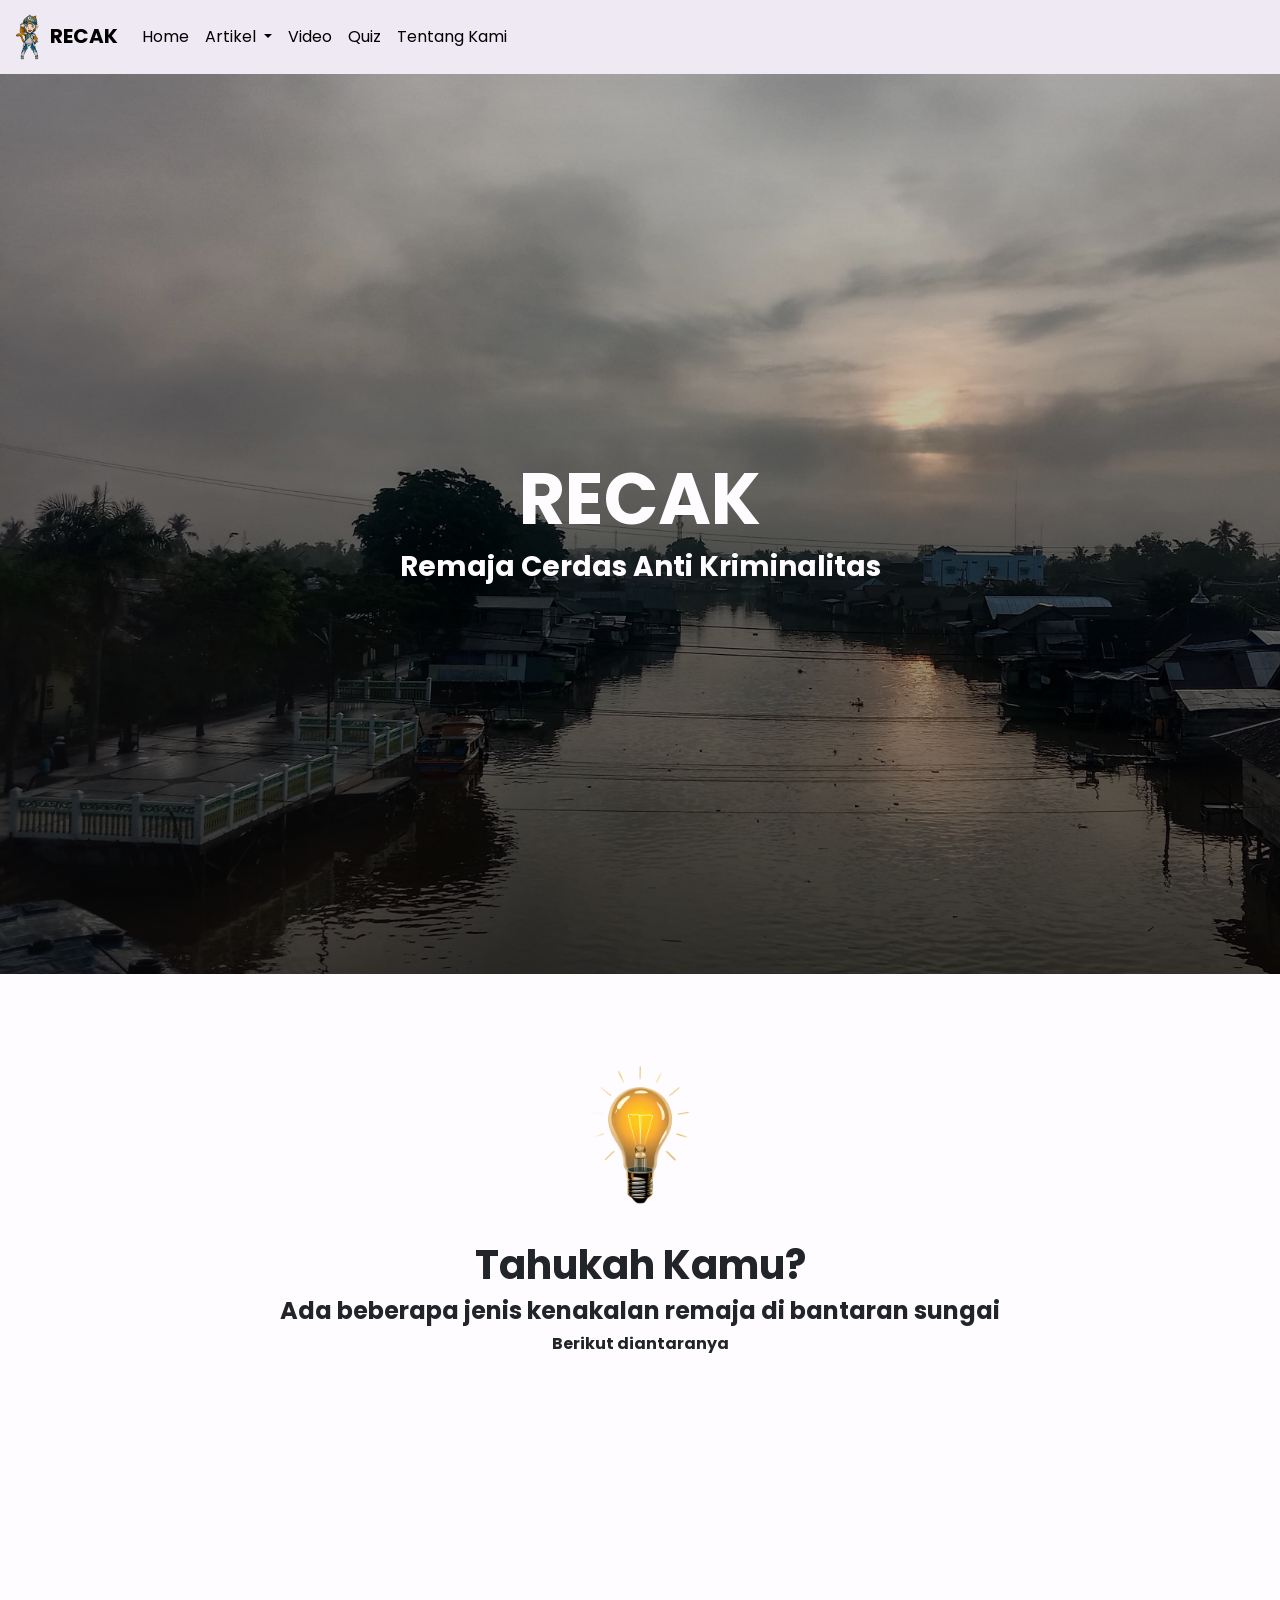
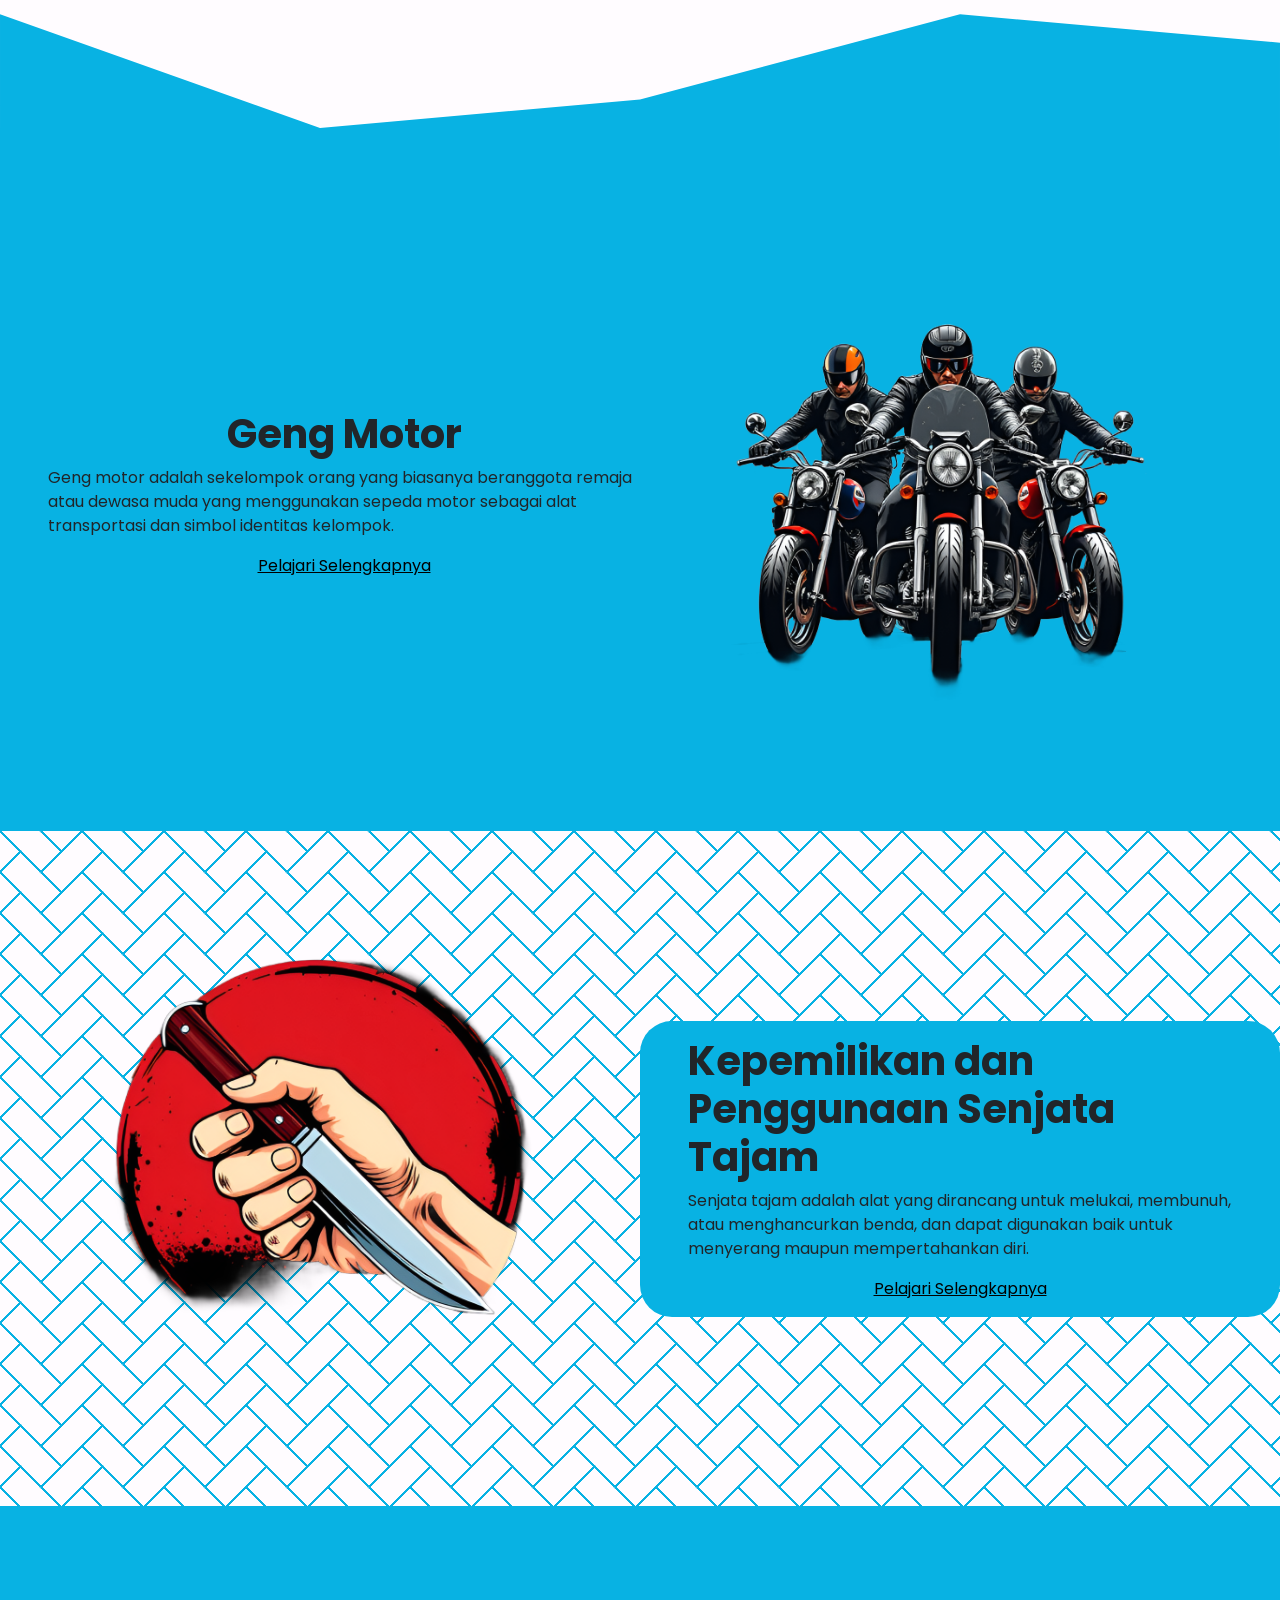
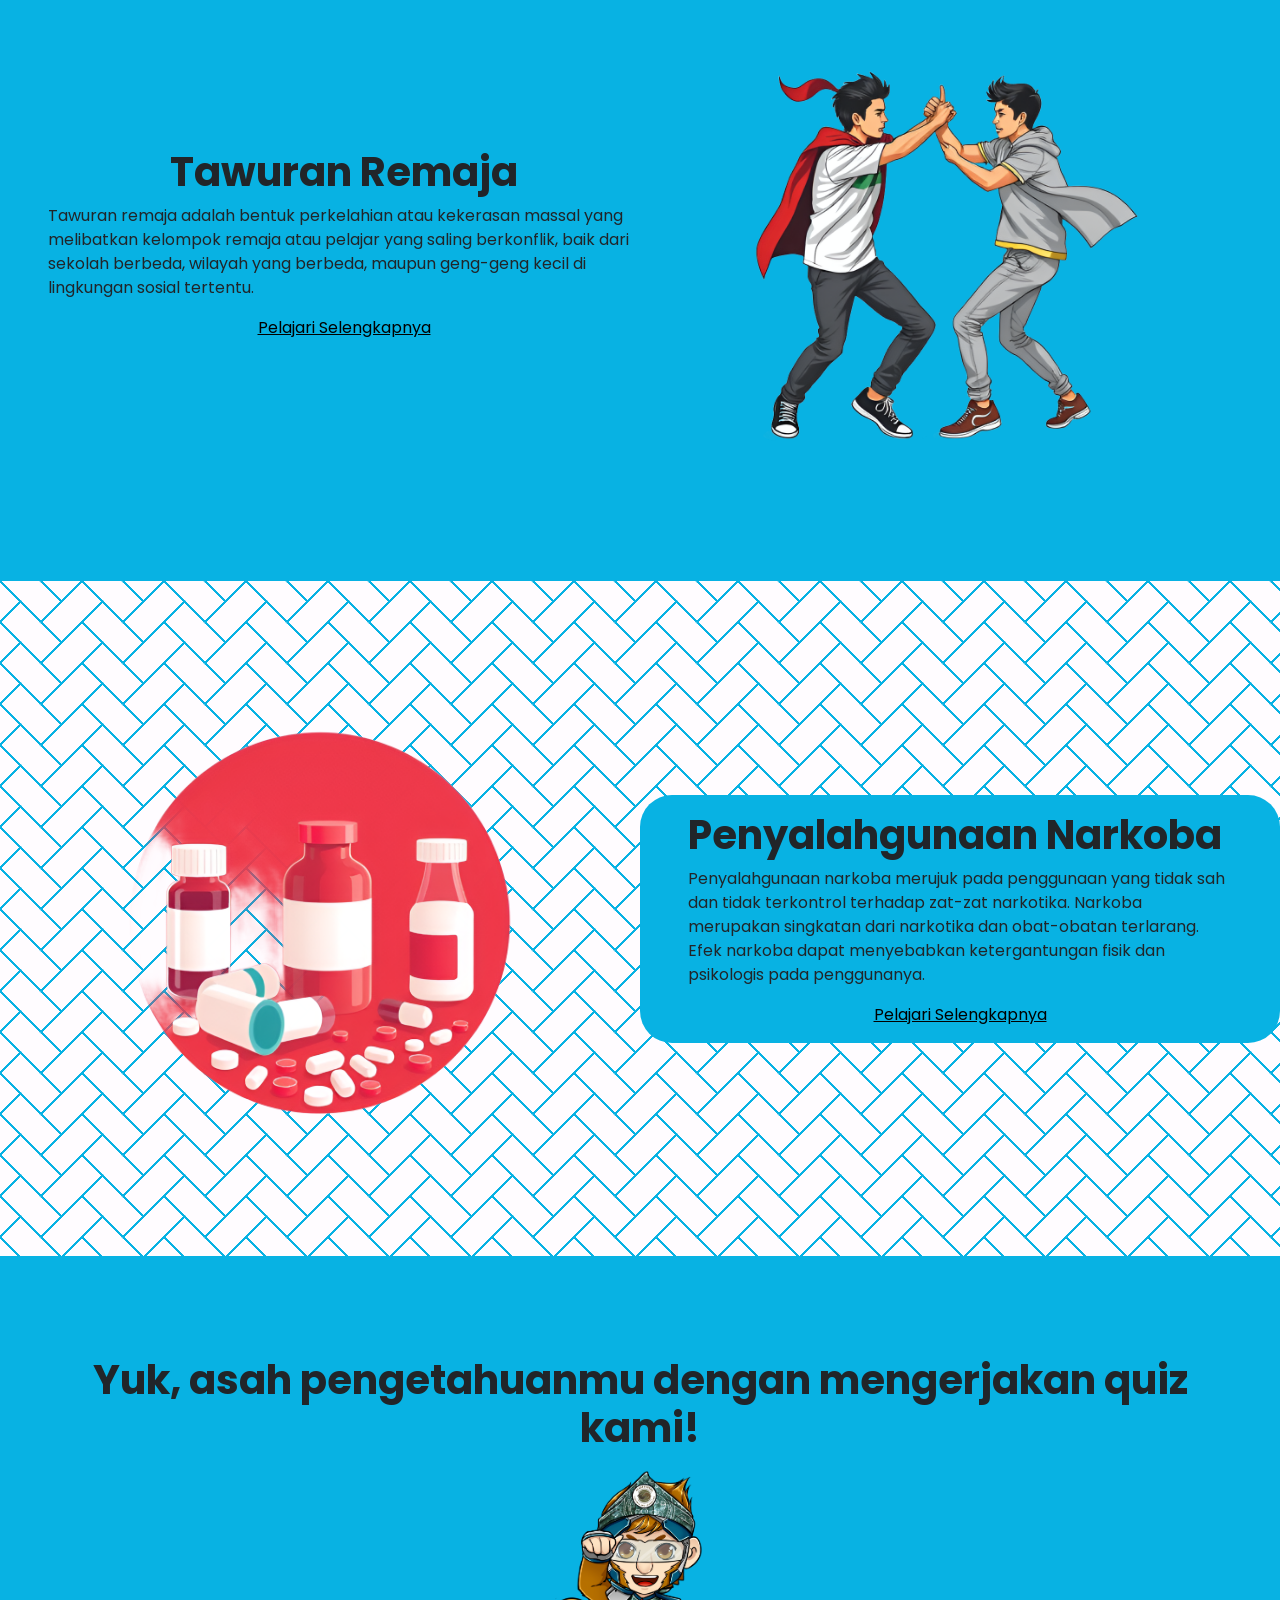
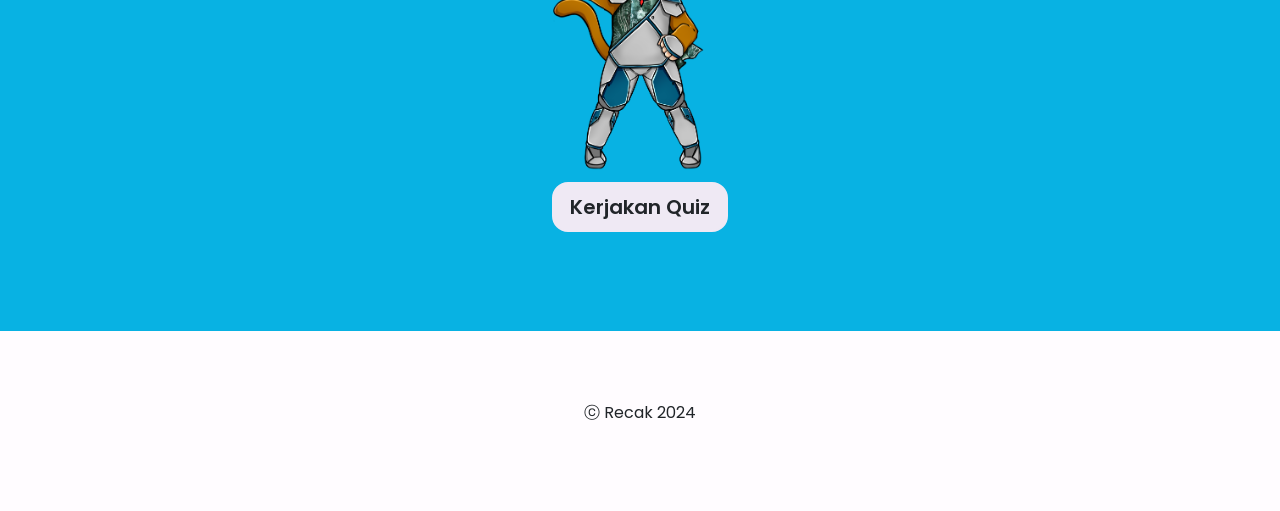
==== index.html @ 8708161e "Add files via upload" ====
<!DOCTYPE html>
<html lang="en">
  <head>
    <meta charset="UTF-8" />
    <meta name="viewport" content="width=device-width, initial-scale=1.0" />
    <title>Recak: Remaja Cerdas Anti-Kriminalitas</title>
    <link
      href="https://cdn.jsdelivr.net/npm/bootstrap@5.3.3/dist/css/bootstrap.min.css"
      rel="stylesheet"
      integrity="sha384-QWTKZyjpPEjISv5WaRU9OFeRpok6YctnYmDr5pNlyT2bRjXh0JMhjY6hW+ALEwIH"
      crossorigin="anonymous"
    />
    <link rel="stylesheet" href="styles.css" />
  </head>
  <body>
    <nav class="navbar sticky-top navbar-expand-lg">
      <div class="container-fluid">
        <a class="navbar-brand" href="index.html">
          <img src="images/warik.png" id="logo-bk" alt="">
          RECAK
        </a>
        <button
          class="navbar-toggler"
          type="button"
          data-bs-toggle="collapse"
          data-bs-target="#navbarNavDropdown"
          aria-controls="navbarNavDropdown"
          aria-expanded="false"
          aria-label="Toggle navigation"
        >
          <span class="navbar-toggler-icon"></span>
        </button>
        <div class="collapse navbar-collapse" id="navbarNavDropdown">
          <ul class="navbar-nav">
            <li class="nav-item">
              <a class="nav-link" aria-current="page" href="index.html">Home</a>
            </li>
            <li class="nav-item dropdown">
              <a
                class="nav-link dropdown-toggle"
                href="#"
                role="button"
                data-bs-toggle="dropdown"
                aria-expanded="false"
              >
                Artikel
              </a>
              <ul class="dropdown-menu">
                <li>
                  <a class="dropdown-item" href="artikel1.html">Tawuran</a>
                </li>
                <li>
                  <a class="dropdown-item" href="artikel2.html">Geng Motor</a>
                </li>
                <li>
                  <a class="dropdown-item" href="artikel3.html">Senjata Tajam</a>
                </li>
                <li>
                  <a class="dropdown-item" href="artikel4.html">Narkoba</a>
                </li>
              </ul>
            </li>
            <li class="nav-item">
              <a class="nav-link" href="video.html">Video</a>
            </li>
            <li class="nav-item">
              <a class="nav-link" href="start-quiz.html">Quiz</a>
            </li>
            <li class="nav-item">
              <a class="nav-link" href="about.html">Tentang Kami</a>
            </li>
          </ul>
        </div>
      </div>
    </nav>
    <header class="d-flex align-items-center justify-content-center px-5">
      <div class="d-flex flex-column align-items-center justify-content-center">
        <h1 id="judul">RECAK</h1>
        <h3 class="text-center">Remaja Cerdas Anti Kriminalitas</h3>
      </div>
    </header>
    <div
      id="tahukah"
      class="d-flex align-items-center justify-content-center mb-5"
    >
      <div
        class="d-flex flex-column justify-content-start align-items-center mx-5"
      >
        <img
          src="images/light_bulb_vector_graphics_2864921810.png"
          id="lampu"
        />
        <h1>Tahukah Kamu?</h1>
        <h4 class="text-center">
          Ada beberapa jenis kenakalan remaja di bantaran sungai
        </h4>
        <h6>Berikut diantaranya</h6>
      </div>
    </div>
    <svg xmlns="http://www.w3.org/2000/svg" viewBox="0 0 1440 320">
      <path
        fill="#08B2E3"
        fill-opacity="1"
        d="M0,160L360,288L720,256L1080,160L1440,192L1440,320L1080,320L720,320L360,320L0,320Z"
      ></path>
    </svg>
    <div id="biru" class="d-flex align-items-center px-5">
      <div class="d-flex flex-column-reverse flex-sm-row align-items-center">
        <div
          id="isi"
          class="d-flex flex-column justify-content-center align-items-center col-md-6"
        >
          <h1>Geng Motor</h1>
          <p>
            Geng motor adalah sekelompok orang yang biasanya beranggota remaja
            atau dewasa muda yang menggunakan sepeda motor sebagai alat
            transportasi dan simbol identitas kelompok.
          </p>
          <a href="artikel2.html">Pelajari Selengkapnya</a>
        </div>
        <div class="d-flex col-md-6 justify-content-center">
          <img
            src="images/biker_gang_with_sharp_weapon_vector_graphics_1115280337.png"
            id="gambar-contoh" class="d-none d-md-block"
          />
        </div>
      </div>
    </div>
    <div id="putih" class="custom-pattern d-flex align-items-center py-5">
      <div
        class="d-flex flex-column flex-sm-row align-items-center justify-content-center"
      >
        <div class="d-flex justify-content-center col-md-6">
          <img
            src="images/hand_holding_a_knife_colored_vector_graphics_with_round_border_2705512975.png"
            id="gambar-contoh" class="d-none d-md-block"
          />
        </div>
        <div class="d-flex align-items-center col-md-6">
          <div class="box py-3 px-5">
            <h1>Kepemilikan dan Penggunaan Senjata Tajam</h1>
            <p>
              Senjata tajam adalah alat yang dirancang untuk melukai, membunuh,
              atau menghancurkan benda, dan dapat digunakan baik untuk menyerang
              maupun mempertahankan diri.
            </p>
            <a href="artikel3.html" class="d-flex justify-content-center"
              >Pelajari Selengkapnya</a
            >
          </div>
        </div>
      </div>
    </div>
    <div id="biru" class="d-flex align-items-center px-5">
      <div class="d-flex flex-column-reverse flex-sm-row align-items-center">
        <div
          id="isi"
          class="d-flex flex-column justify-content-center align-items-center col-md-6"
        >
          <h1>Tawuran Remaja</h1>
          <p>
            Tawuran remaja adalah bentuk perkelahian atau kekerasan massal yang
            melibatkan kelompok remaja atau pelajar yang saling berkonflik, baik
            dari sekolah berbeda, wilayah yang berbeda, maupun geng-geng kecil
            di lingkungan sosial tertentu.
          </p>
          <a href="artikel1.html">Pelajari Selengkapnya</a>
        </div>
        <div class="d-flex col-md-6 justify-content-center">
          <img
            src="images/two_factions_of_young_modern_Indonesian_students_fighting_vector_graphic_with_white_background_and_r_3599277444.png"
            id="gambar-contoh" class="d-none d-md-block"
          />
        </div>
      </div>
    </div>
    <div id="putih" class="custom-pattern d-flex align-items-center py-5">
      <div
        class="d-flex flex-column flex-sm-row align-items-center justify-content-center"
      >
        <div class="d-flex justify-content-center col-md-6">
          <img
            src="images/drugs_vector_graphics_with_round_border_939115019.png"
            id="gambar-contoh" class="d-none d-md-block"
          />
        </div>
        <div class="d-flex align-items-center col-md-6">
          <div class="box py-3 px-5">
            <h1>Penyalahgunaan Narkoba</h1>
            <p>
              Penyalahgunaan narkoba merujuk pada penggunaan yang tidak sah dan
              tidak terkontrol terhadap zat-zat narkotika. Narkoba merupakan
              singkatan dari narkotika dan obat-obatan terlarang. Efek narkoba
              dapat menyebabkan ketergantungan fisik dan psikologis pada
              penggunanya.
            </p>
            <a href="artikel4.html" class="d-flex justify-content-center"
              >Pelajari Selengkapnya</a
            >
          </div>
        </div>
      </div>
    </div>
    <div
      id="biru"
      class="d-flex align-items-center justify-content-center px-5 py-3 flex-column"
    >
      <h1 class="text-center">
        Yuk, asah pengetahuanmu dengan mengerjakan quiz kami!
      </h1>
      <img src="images/warik.png" alt="" style="height: 50%;">
      <a href="start-quiz.html">
        <button id="kerjakan" class="btn btn-lg">Kerjakan Quiz</button>
      </a>
    </div>
    <footer class="d-flex justify-content-center">
      <div class="d-flex justify-content-center align-items-center">
        <p>ⓒ Recak 2024</p>
      </div>
    </footer>
    <script
      src="https://cdn.jsdelivr.net/npm/bootstrap@5.3.3/dist/js/bootstrap.bundle.min.js"
      integrity="sha384-YvpcrYf0tY3lHB60NNkmXc5s9fDVZLESaAA55NDzOxhy9GkcIdslK1eN7N6jIeHz"
      crossorigin="anonymous"
    ></script>
    <script src="script.js"></script>
  </body>
</html>
---- styles.css ----
@import url("https://fonts.googleapis.com/css2?family=Carter+One&family=Poppins:ital,wght@0,100;0,200;0,300;0,400;0,500;0,600;0,700;0,800;0,900;1,100;1,200;1,300;1,400;1,500;1,600;1,700;1,800;1,900&display=swap");

* {
  box-sizing: border-box;
  margin: 0;
  padding: 0;
}
body {
  background-color: #fffcff;
  font-family: "Poppins", sans-serif;
}

.navbar {
  background-color: #efe9f4;
  color: #000000;
}

.navbar a {
  color: #000000;
}

.navbar-brand {
    font-weight: bold;
}
.dropdown-menu {
  background-color: #ffffff;
}
header {
  height: 100vh;
  background-color: #57a773;
  background-image: linear-gradient(rgba(0, 0, 0, 0), rgba(0, 0, 0, 0.6)),
    url(images/background.jpeg);
  background-repeat: no-repeat;
  background-size: cover;
  color: #fffcff;
}

#tahukah {
  height: 50vh;
}

#putih {
  height: 75vh;
}

#biru {
  background-color: #08b2e3;
  height: 75vh;
}
footer {
  /* background-color: #babde2; */
  height: 20vh;
}

#gambar {
  width: 100%;
  height: auto;
}
#judul {
  font-family: "Poppins", sans-serif;
  font-size: 72px;
}
h1, h2, h3, h4, h5, h6 {
  font-weight: bold;
}
.custom-pattern {
  background: linear-gradient(-45deg, #0000 1.3%, #fffcff 0 32%, #0000 0),
    linear-gradient(45deg, #0000 48%, #08b2e3 0 52%, #0000 0),
    linear-gradient(45deg, #0000 1.3%, #fffcff 0 32%, #0000 0) calc(41px / 2)
      calc(41px / 2),
    linear-gradient(-45deg, #0000 48%, #08b2e3 0 52%, #0000 0) #fffcff;
  background-size: calc(2 * 41px) 41px, 41px 41px;
}

.custom-pattern-2 {
	background:
		linear-gradient(-45deg,#0000 1.3%,#FFFCFF 0 32%,#0000 0),
		linear-gradient( 45deg,#0000  48%,#C3C3C3 0 52%,#0000 0),
		linear-gradient( 45deg,#0000 1.3%,#FFFCFF 0 32%,#0000 0) calc(73px/2) calc(73px/2),
		linear-gradient(-45deg,#0000  48%,#C3C3C3 0 52%,#0000 0) #FFFCFF;
	background-size: calc(2*73px) 73px,73px 73px;
}

#gambar-contoh {
  width: 75%;
  height: auto;
}

.box {
  height: 75%;
  background-color: #08b2e3;
  border-radius: 32px;
}

#lampu {
  width: 20%;
  height: auto;
}

a,
a:hover,
a:visited,
a:active {
  color: black;
}

.foto-judul {
  background-repeat: no-repeat;
  background-size: cover;
  height: 70vh;
  color: #fffcff;
}

#satu {
  background-image: linear-gradient(rgba(0, 0, 0, 0), rgba(0, 0, 0, 0.9)),
    url(images/tawuran.webp);
}
#dua {
  background-image: linear-gradient(rgba(0, 0, 0, 0), rgba(0, 0, 0, 0.9)),
    url(images/geng\ motor.jpg);
}
#tiga {
  background-image: linear-gradient(rgba(0, 0, 0, 0), rgba(0, 0, 0, 0.9)),
    url(images/senjata\ tajam.jpg);
}
#empat {
  background-image: linear-gradient(rgba(0, 0, 0, 0), rgba(0, 0, 0, 0.9)),
    url(images/narkoba.webp);
}

#body-quiz {
  background-color: #08b2e3;
}
.app {
  background-color: #fffcff;
  width: 90%;
  border-radius: 10px;
}

#kerjakan {
    background: #efe9f4;
    font-weight: 600;
    border: #efe9f4 solid 2px;
    border-radius: 16px;
    transition: 0.5s;
}
#kerjakan:hover {
    font-weight: bolder;
    border: #efe9f4 solid 2px;
    background-color: #08b2e3;
    transition: 0.5s;
}

.btn-jawaban {
    background: #efe9f4;
    border: black solid 1px;
}

#boxes {
    background-color: #08b2e3;
    width: 90%;
    border-radius: 16px;
}
#it-partner {
    background-color: #efe9f4;
    /* width: 90%; */
    border-radius: 16px;
}
.socials {
    background: #efe9f4;
    /* width: 50%; */
    border-radius: 16px;
}
#instagram {
    max-width: 24px;
    height: auto;
}

.material-symbols-outlined {
  font-variation-settings:
  'FILL' 0,
  'wght' 400,
  'GRAD' 0,
  'opsz' 48
}

#logo-bk {
    max-height: 48px;
}

#logo-bk:hover { /* jadi ky hndk tegugur wariknya */
    transform: rotate(15deg) scale(1.5) translate(5px, 5px);
    transition: 0.5s;
}
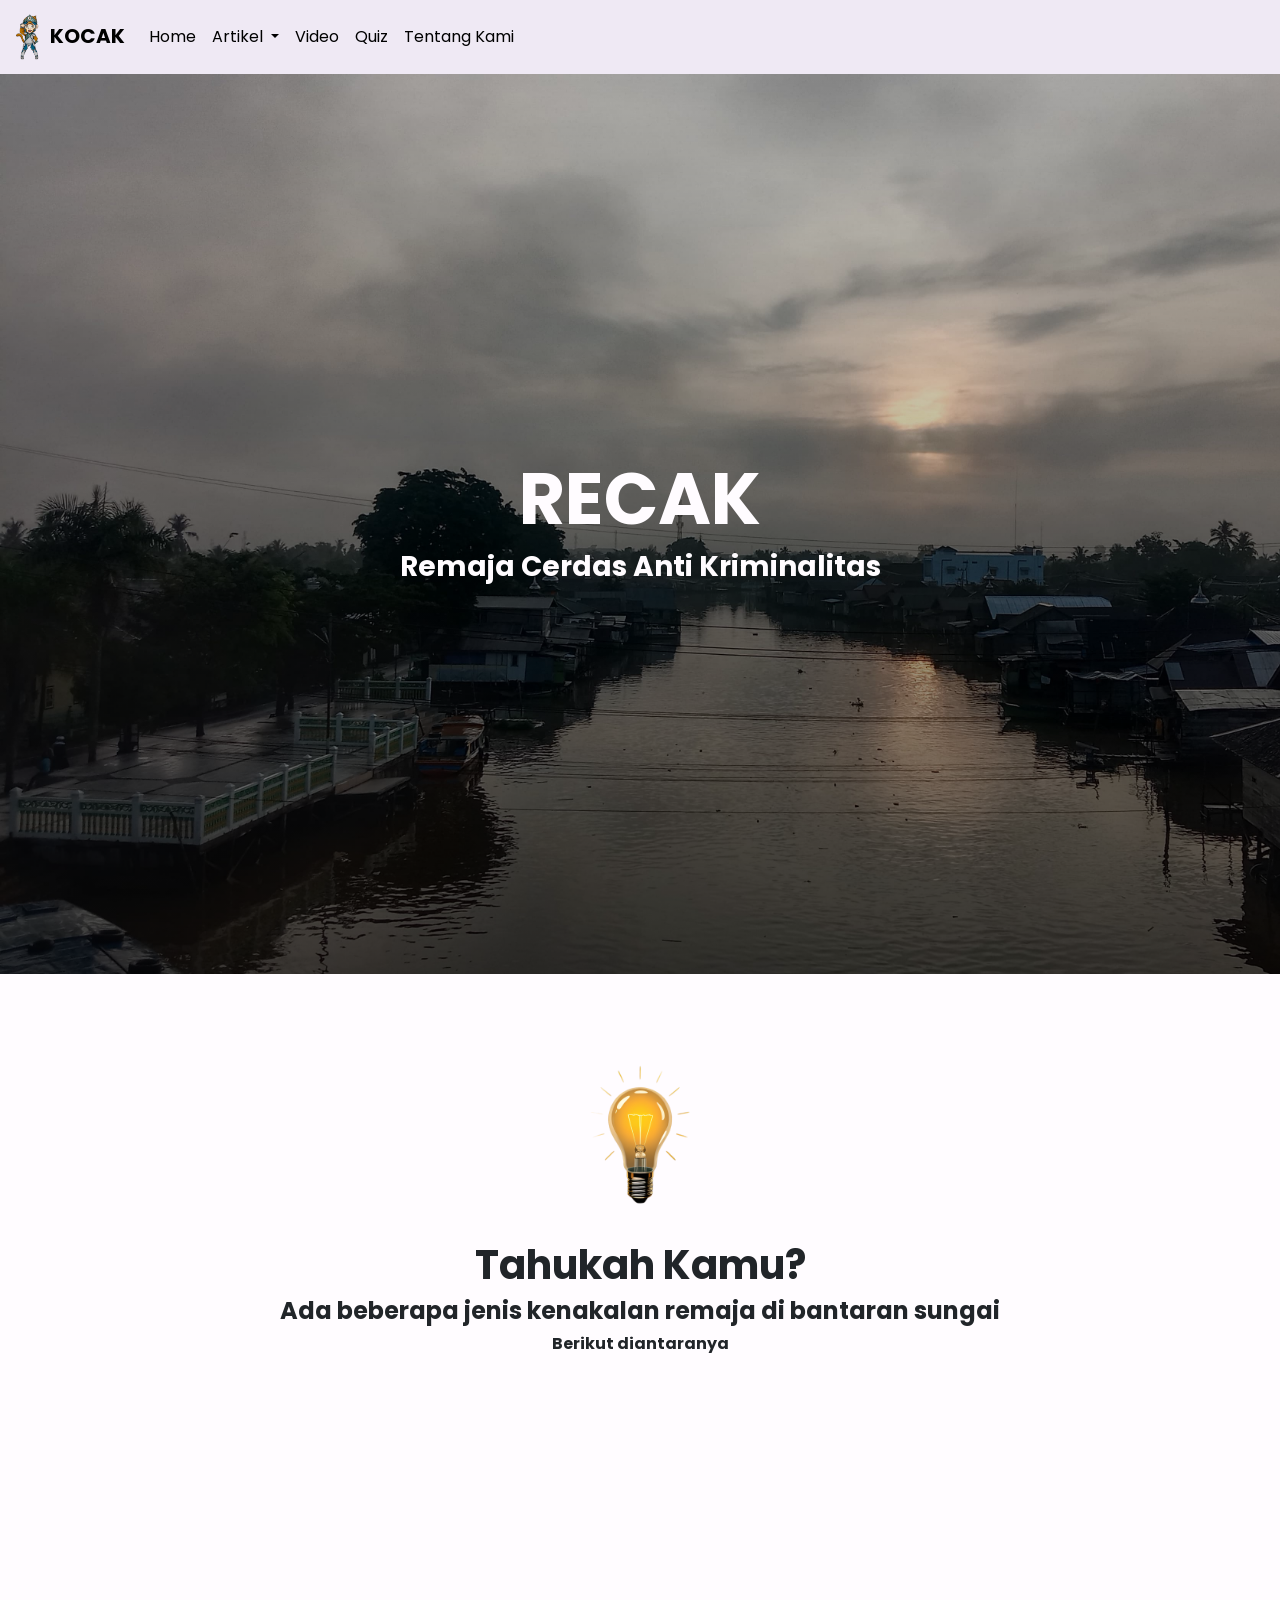
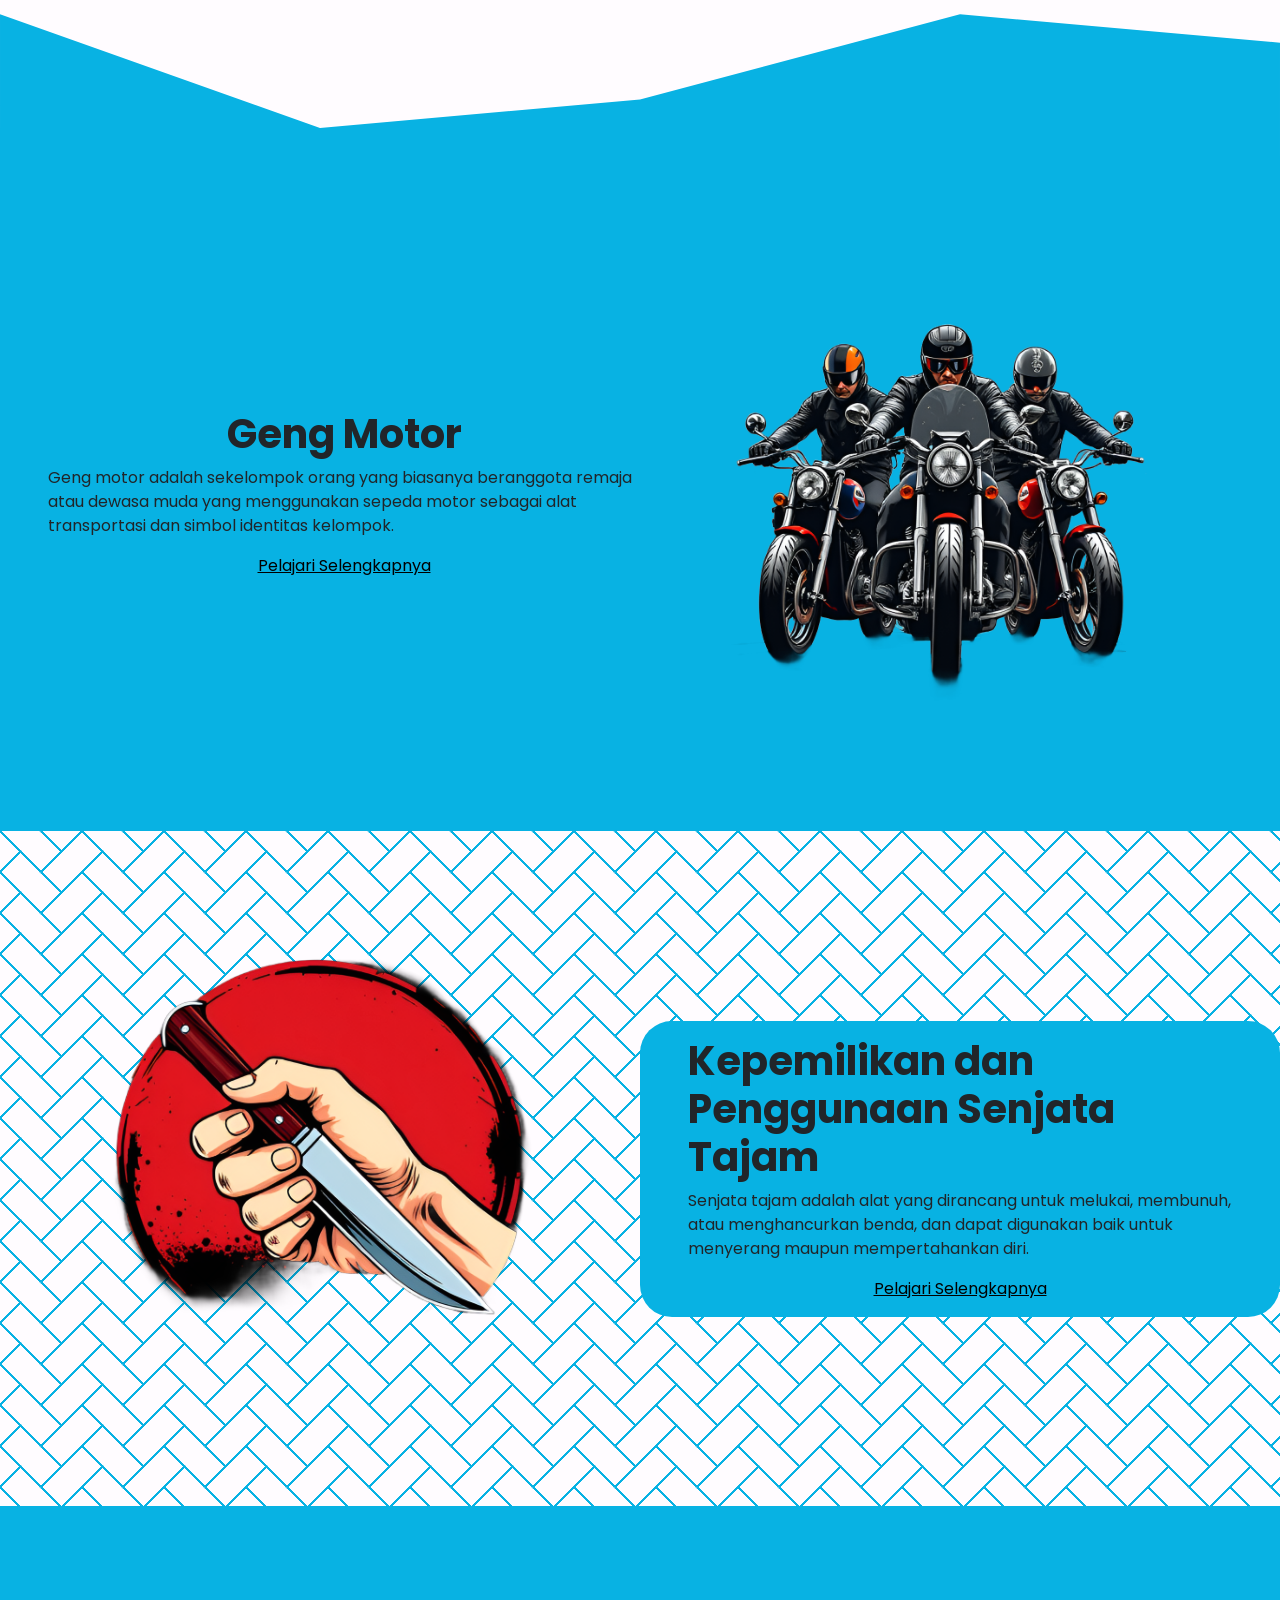
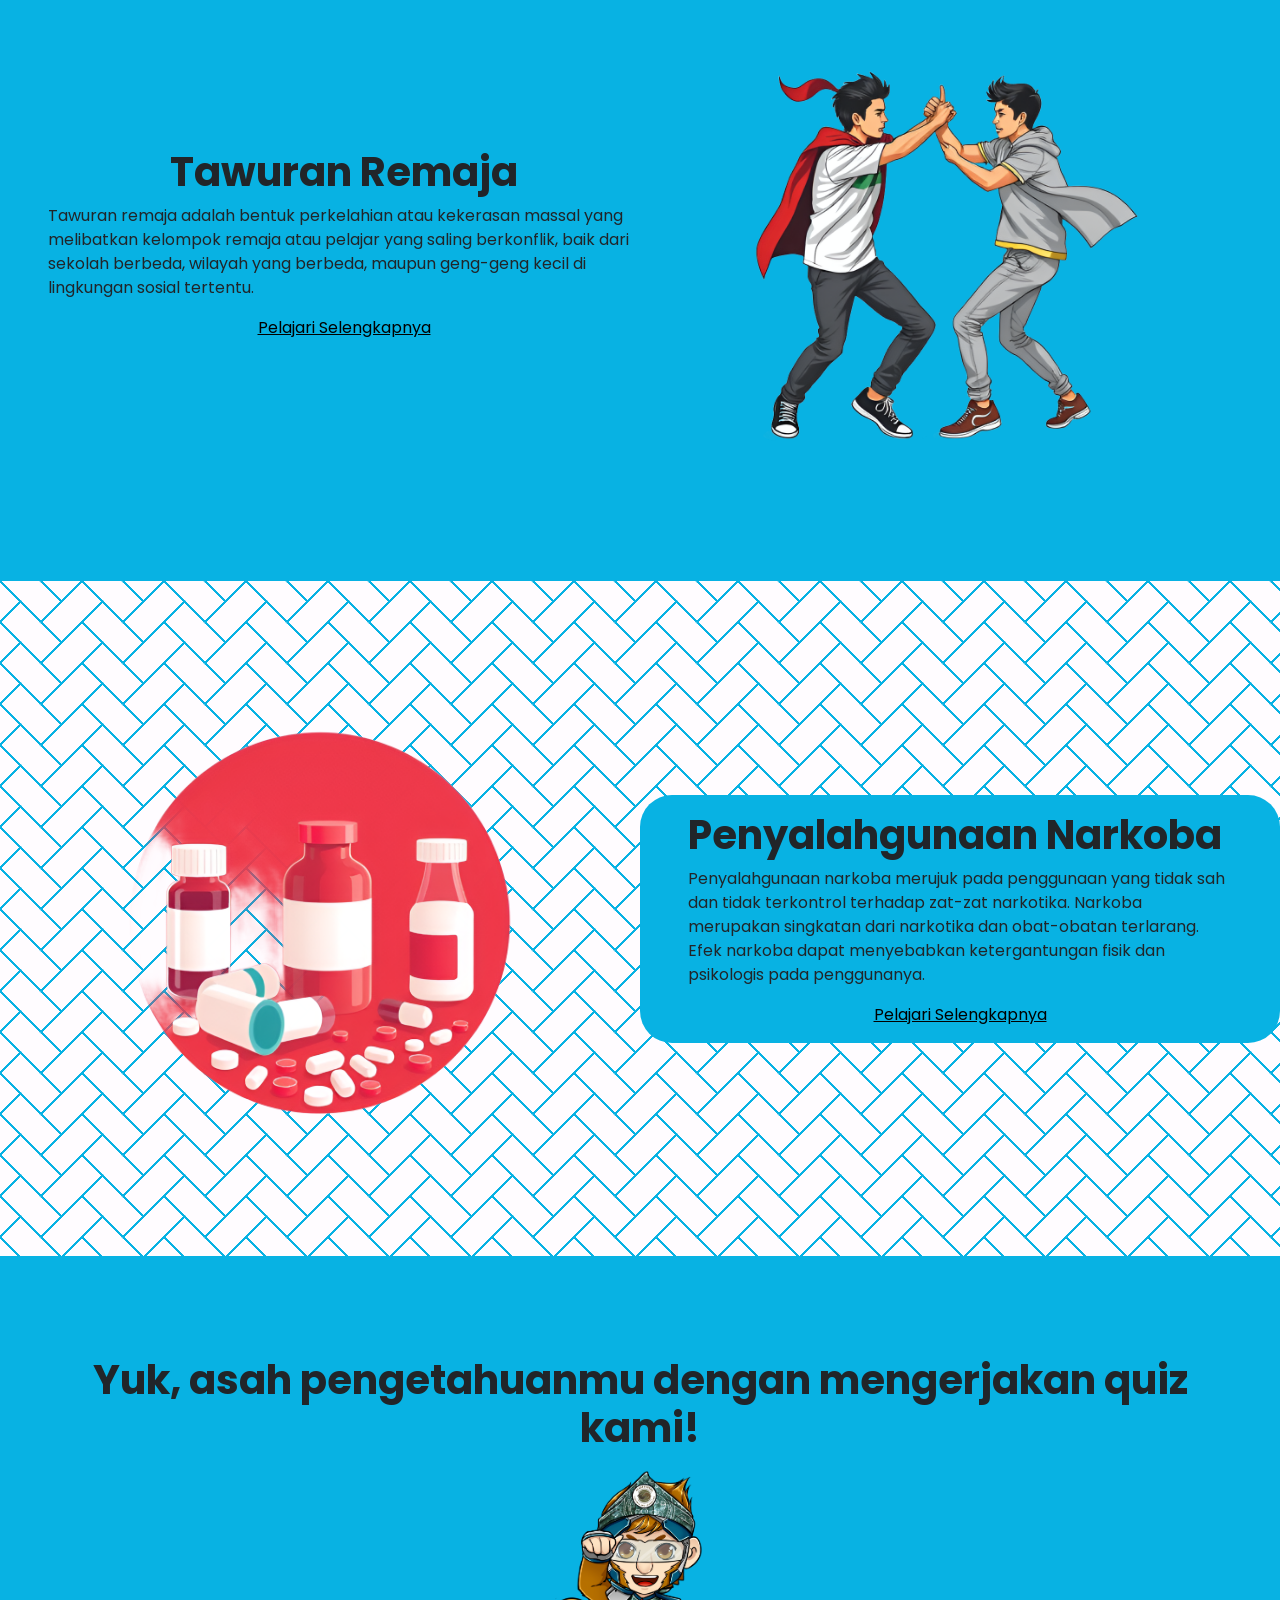
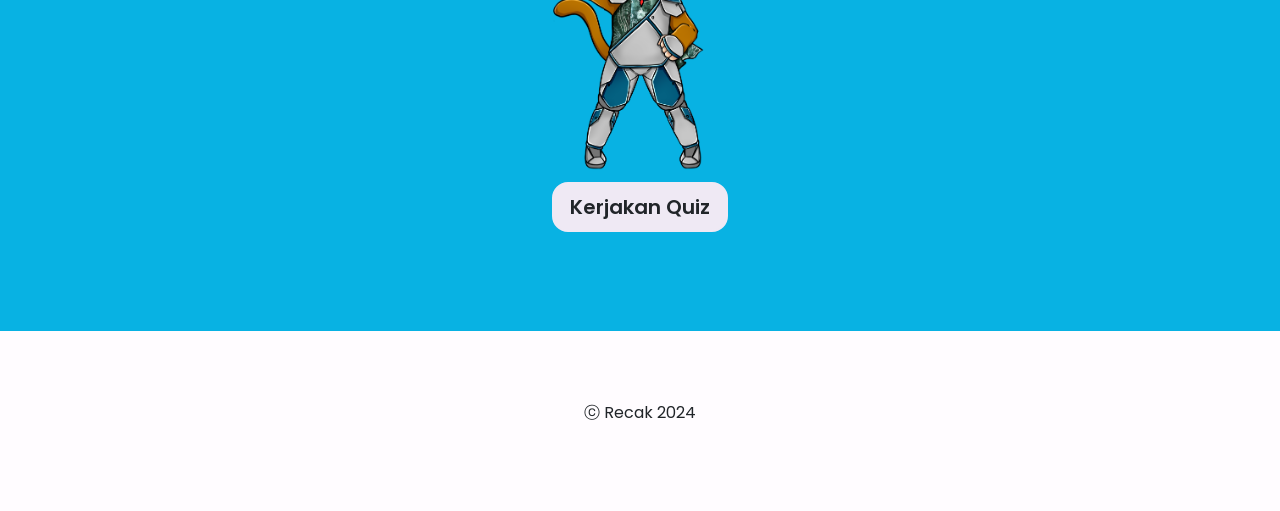
==== commit 12d37189: "Update index.html" ====
--- a/index.html
+++ b/index.html
@@ -17,7 +17,7 @@
       <div class="container-fluid">
         <a class="navbar-brand" href="index.html">
           <img src="images/warik.png" id="logo-bk" alt="">
-          RECAK
+          KOCAK
         </a>
         <button
           class="navbar-toggler"
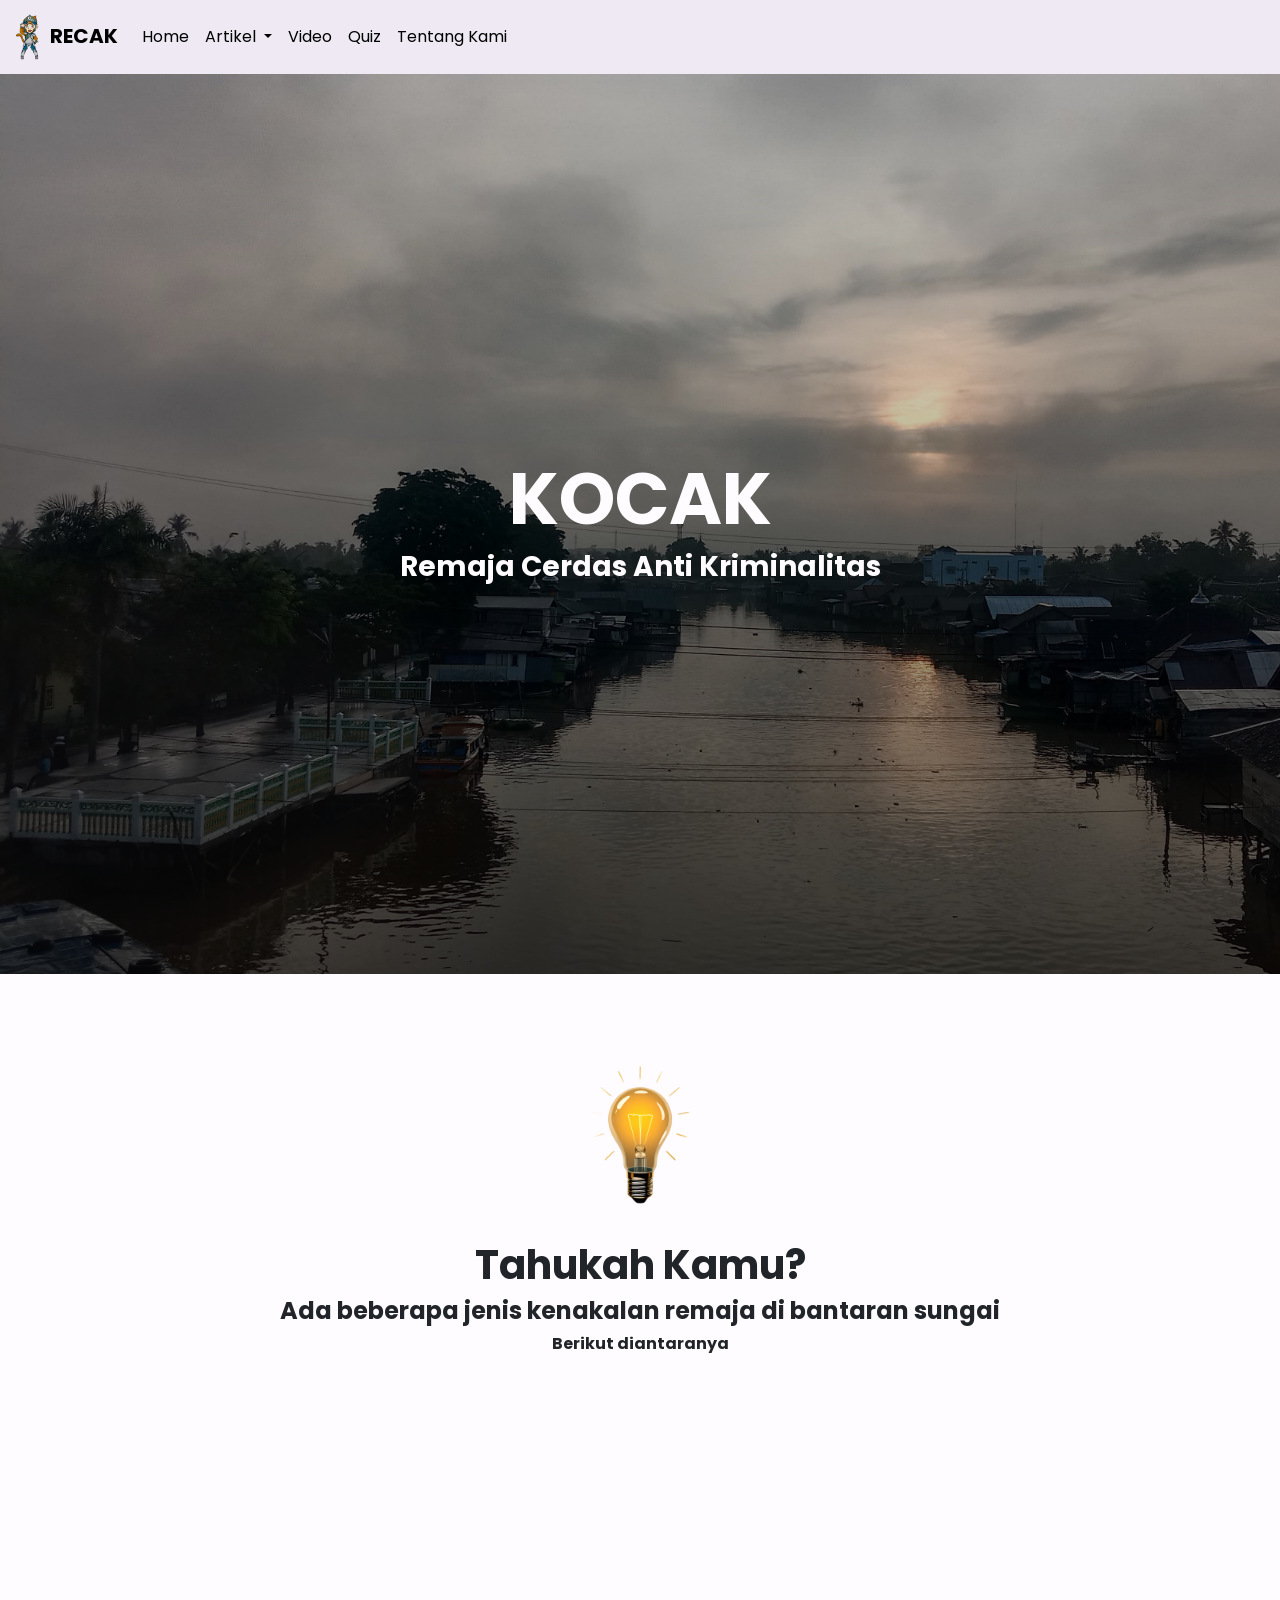
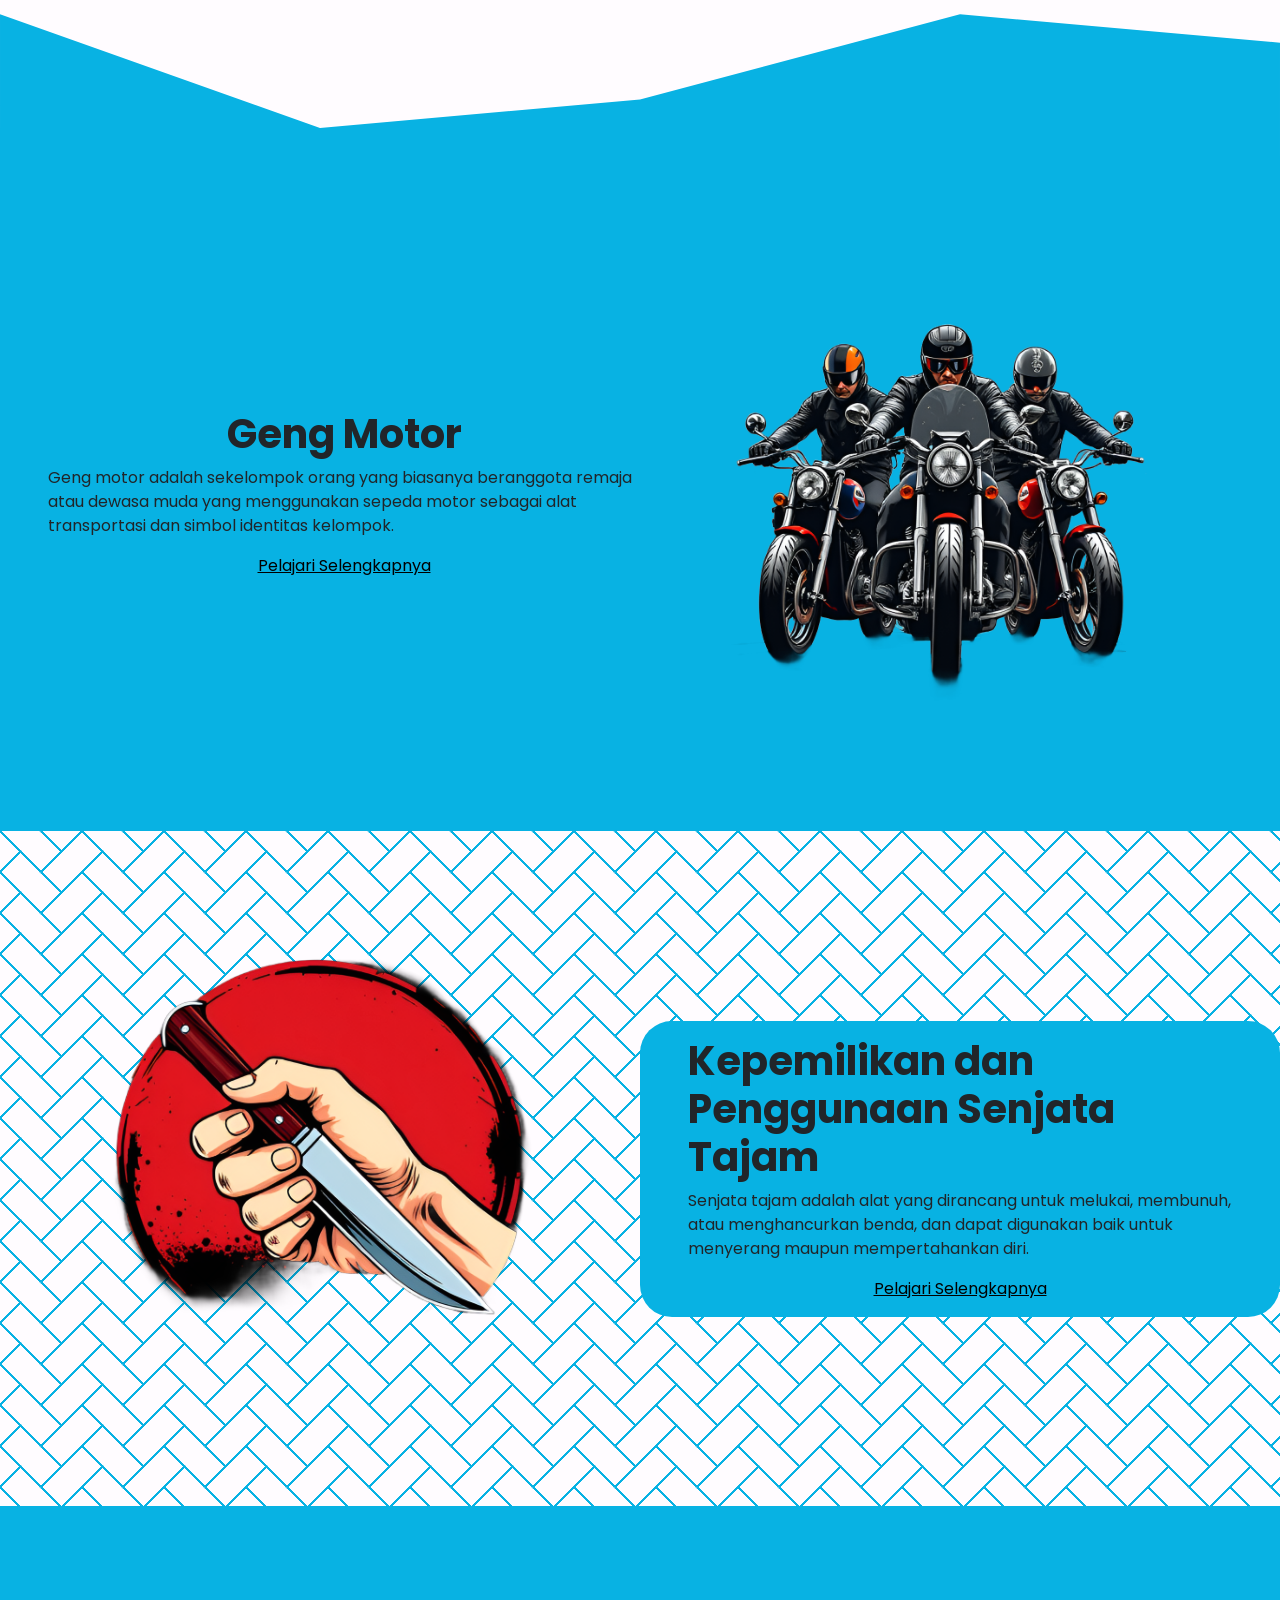
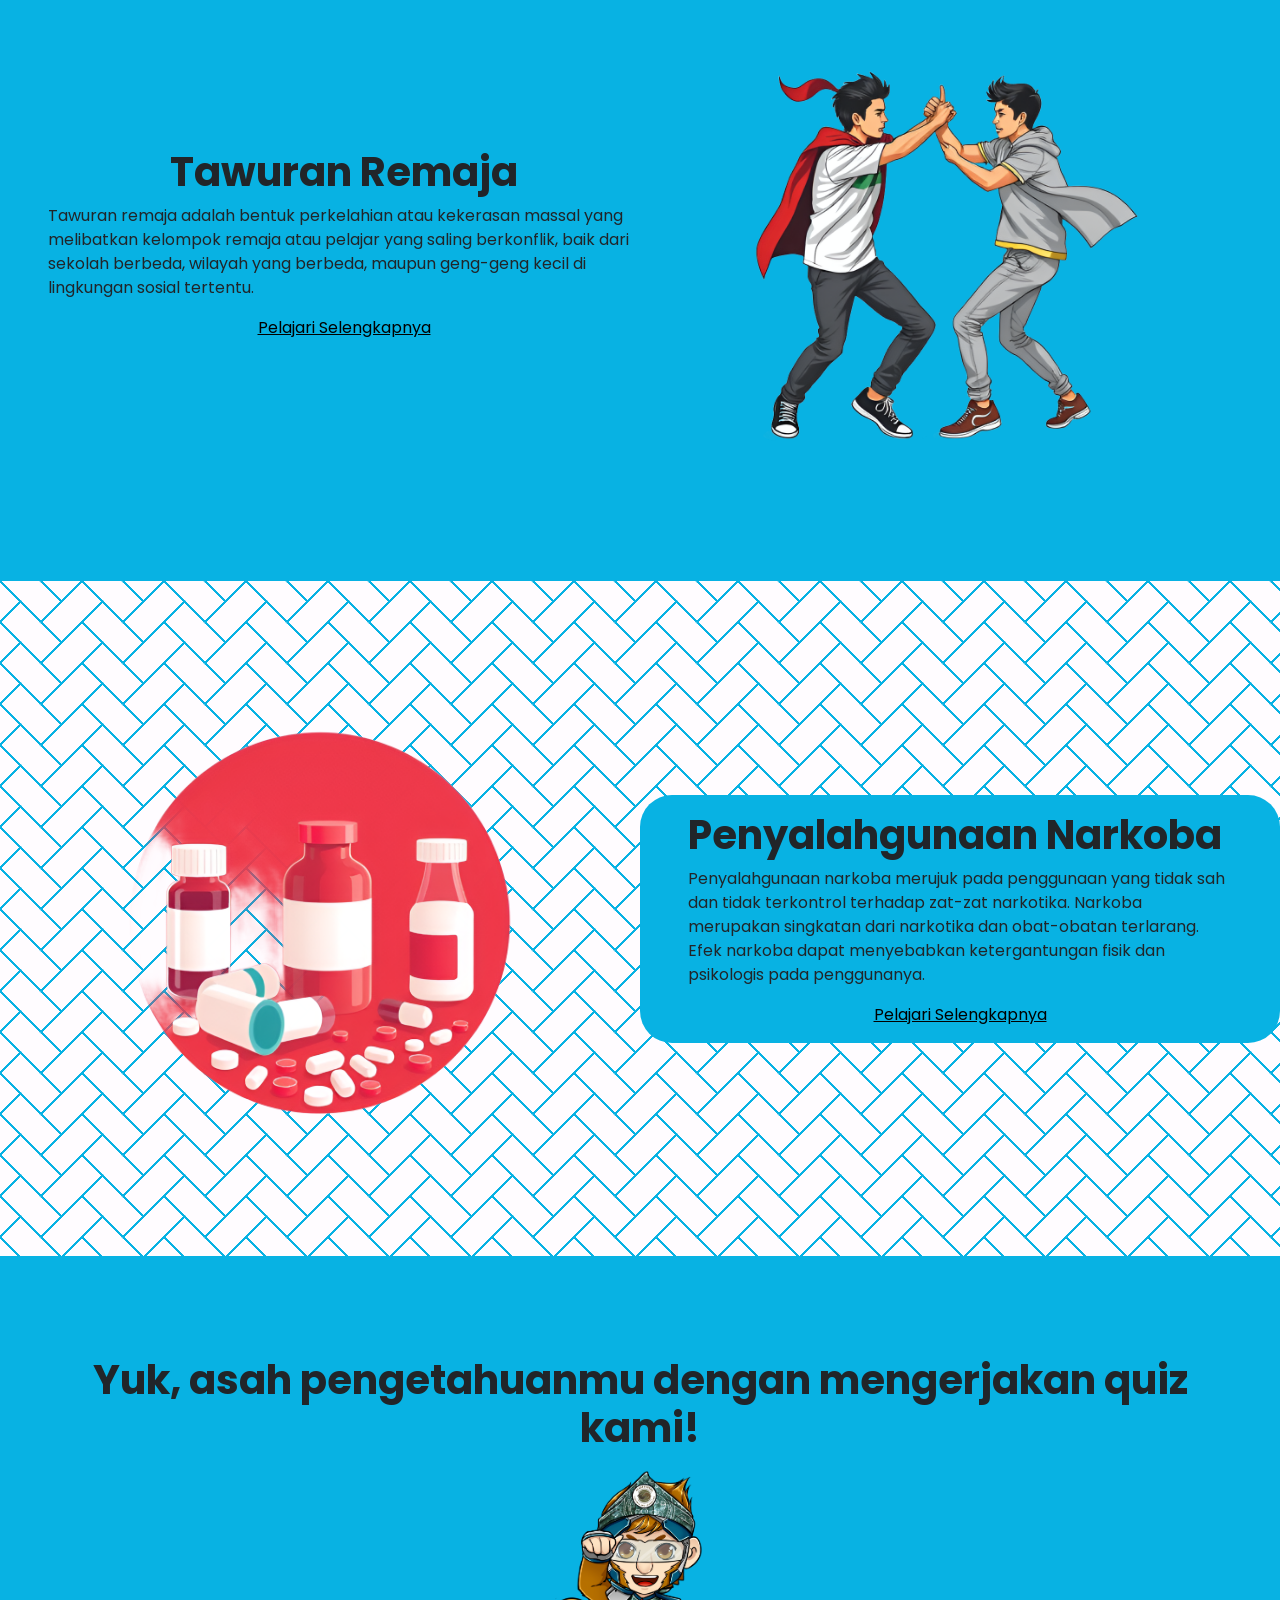
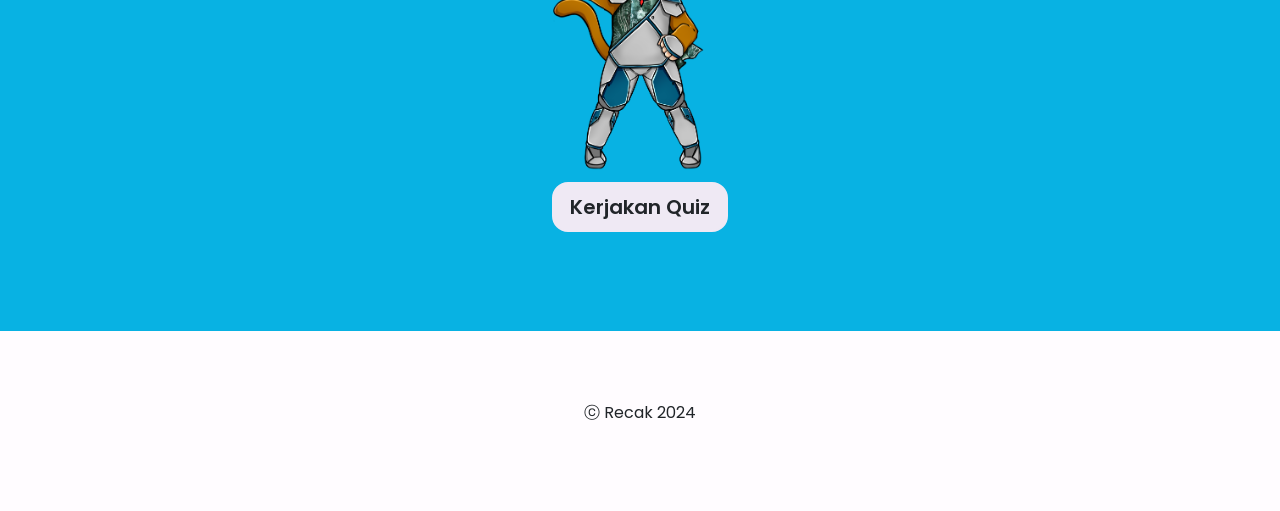
==== commit 40869bff: "Update index.html" ====
--- a/index.html
+++ b/index.html
@@ -17,7 +17,7 @@
       <div class="container-fluid">
         <a class="navbar-brand" href="index.html">
           <img src="images/warik.png" id="logo-bk" alt="">
-          KOCAK
+          RECAK
         </a>
         <button
           class="navbar-toggler"
@@ -75,7 +75,7 @@
     </nav>
     <header class="d-flex align-items-center justify-content-center px-5">
       <div class="d-flex flex-column align-items-center justify-content-center">
-        <h1 id="judul">RECAK</h1>
+        <h1 id="judul">KOCAK</h1>
         <h3 class="text-center">Remaja Cerdas Anti Kriminalitas</h3>
       </div>
     </header>
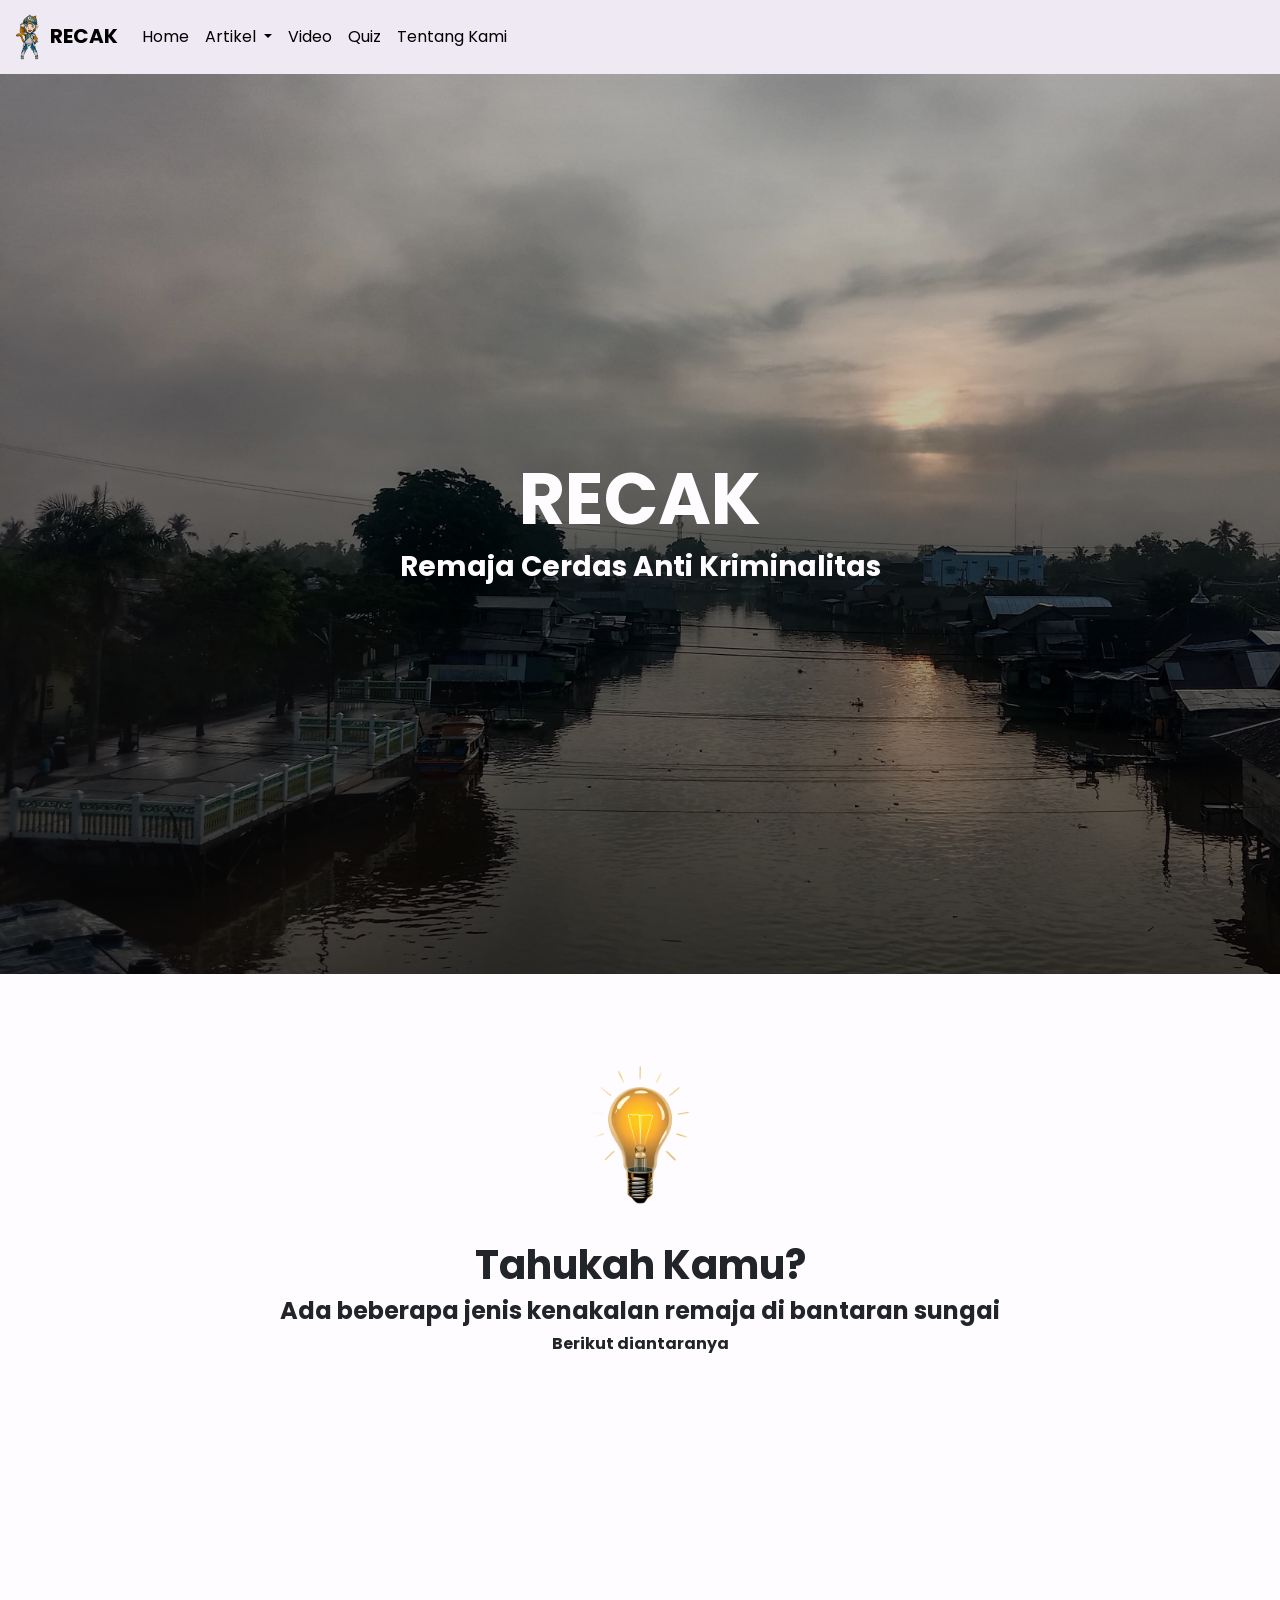
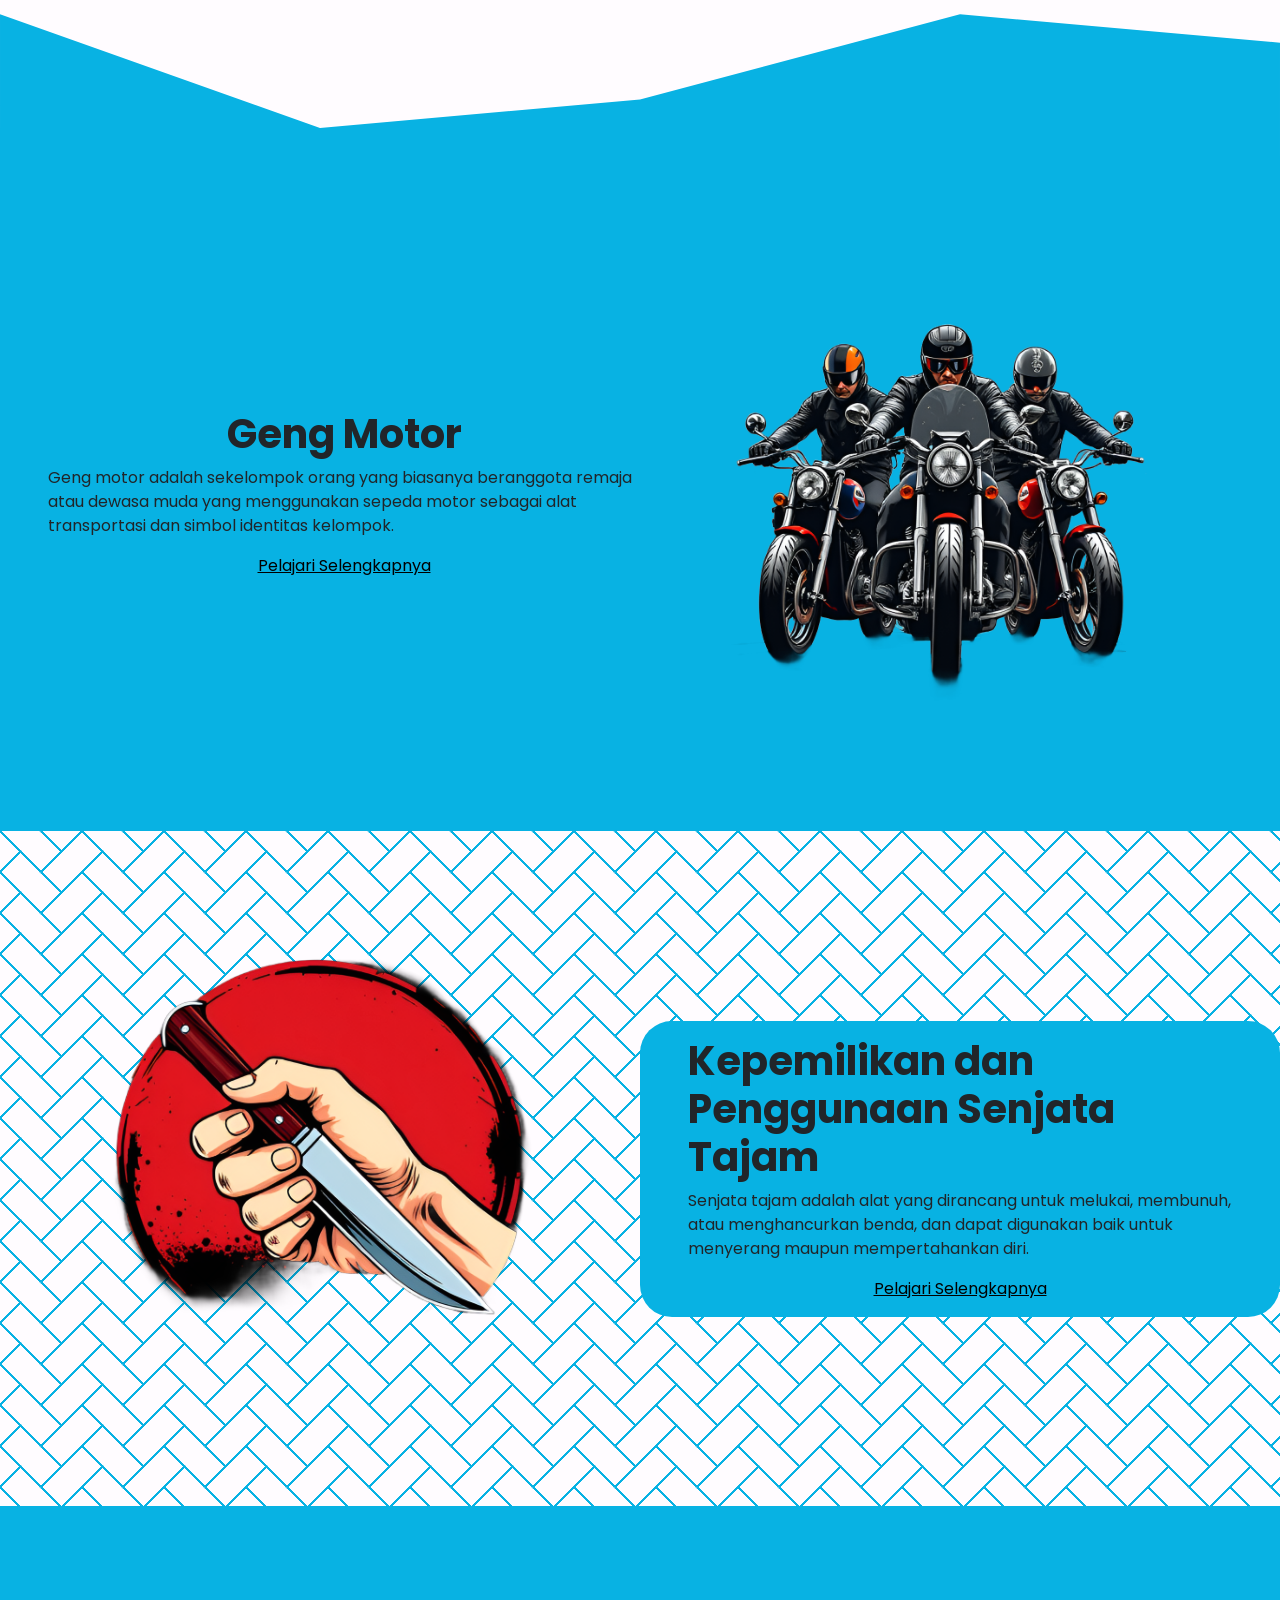
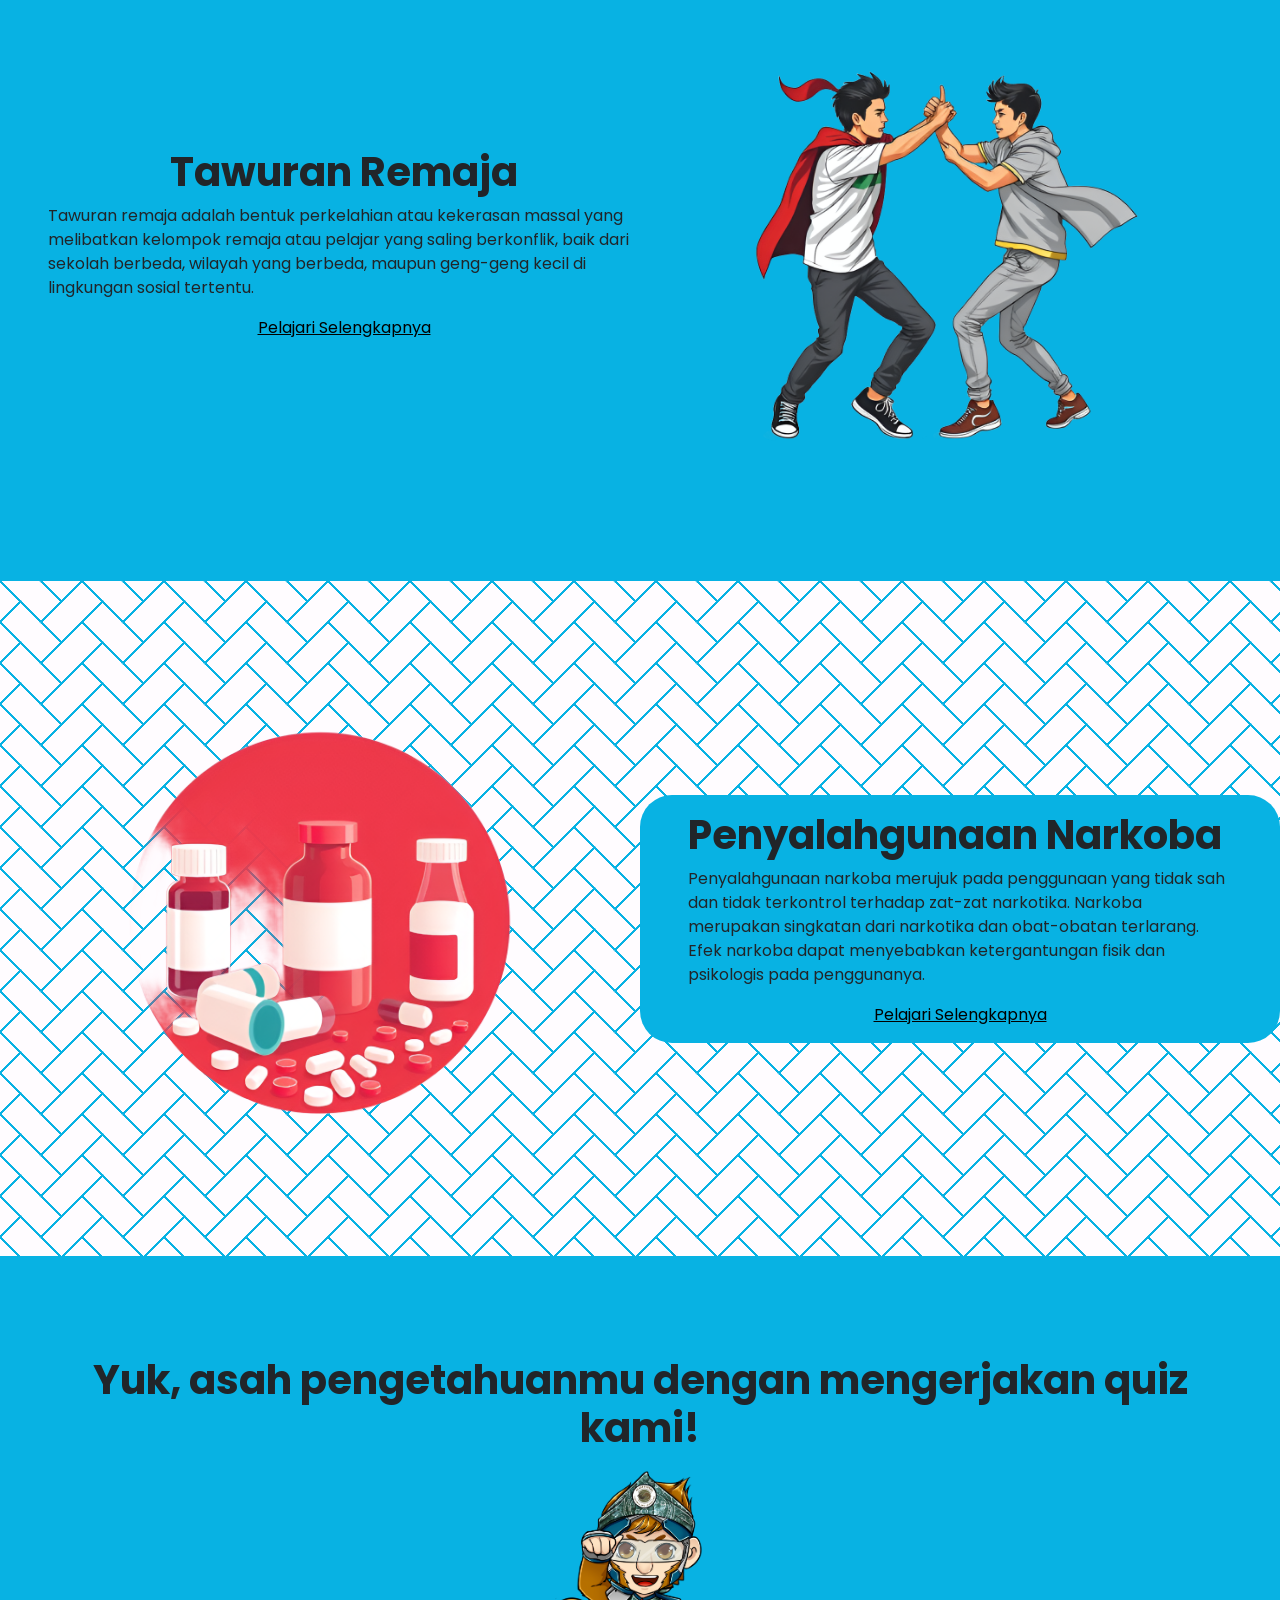
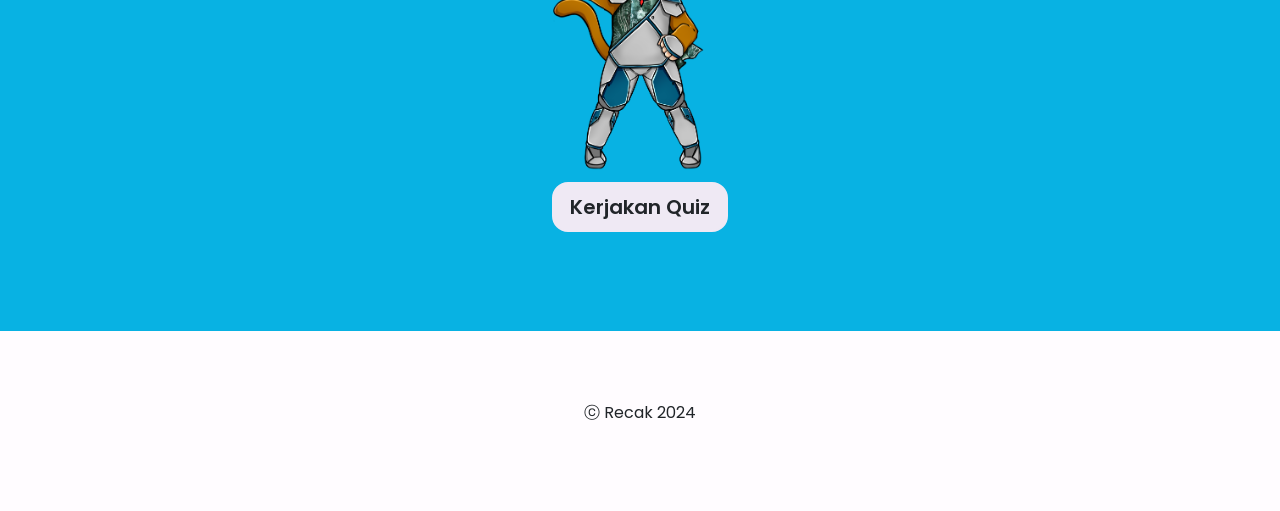
==== commit e23f1bf0: "Update index.html" ====
--- a/index.html
+++ b/index.html
@@ -75,7 +75,7 @@
     </nav>
     <header class="d-flex align-items-center justify-content-center px-5">
       <div class="d-flex flex-column align-items-center justify-content-center">
-        <h1 id="judul">KOCAK</h1>
+        <h1 id="judul">RECAK</h1>
         <h3 class="text-center">Remaja Cerdas Anti Kriminalitas</h3>
       </div>
     </header>
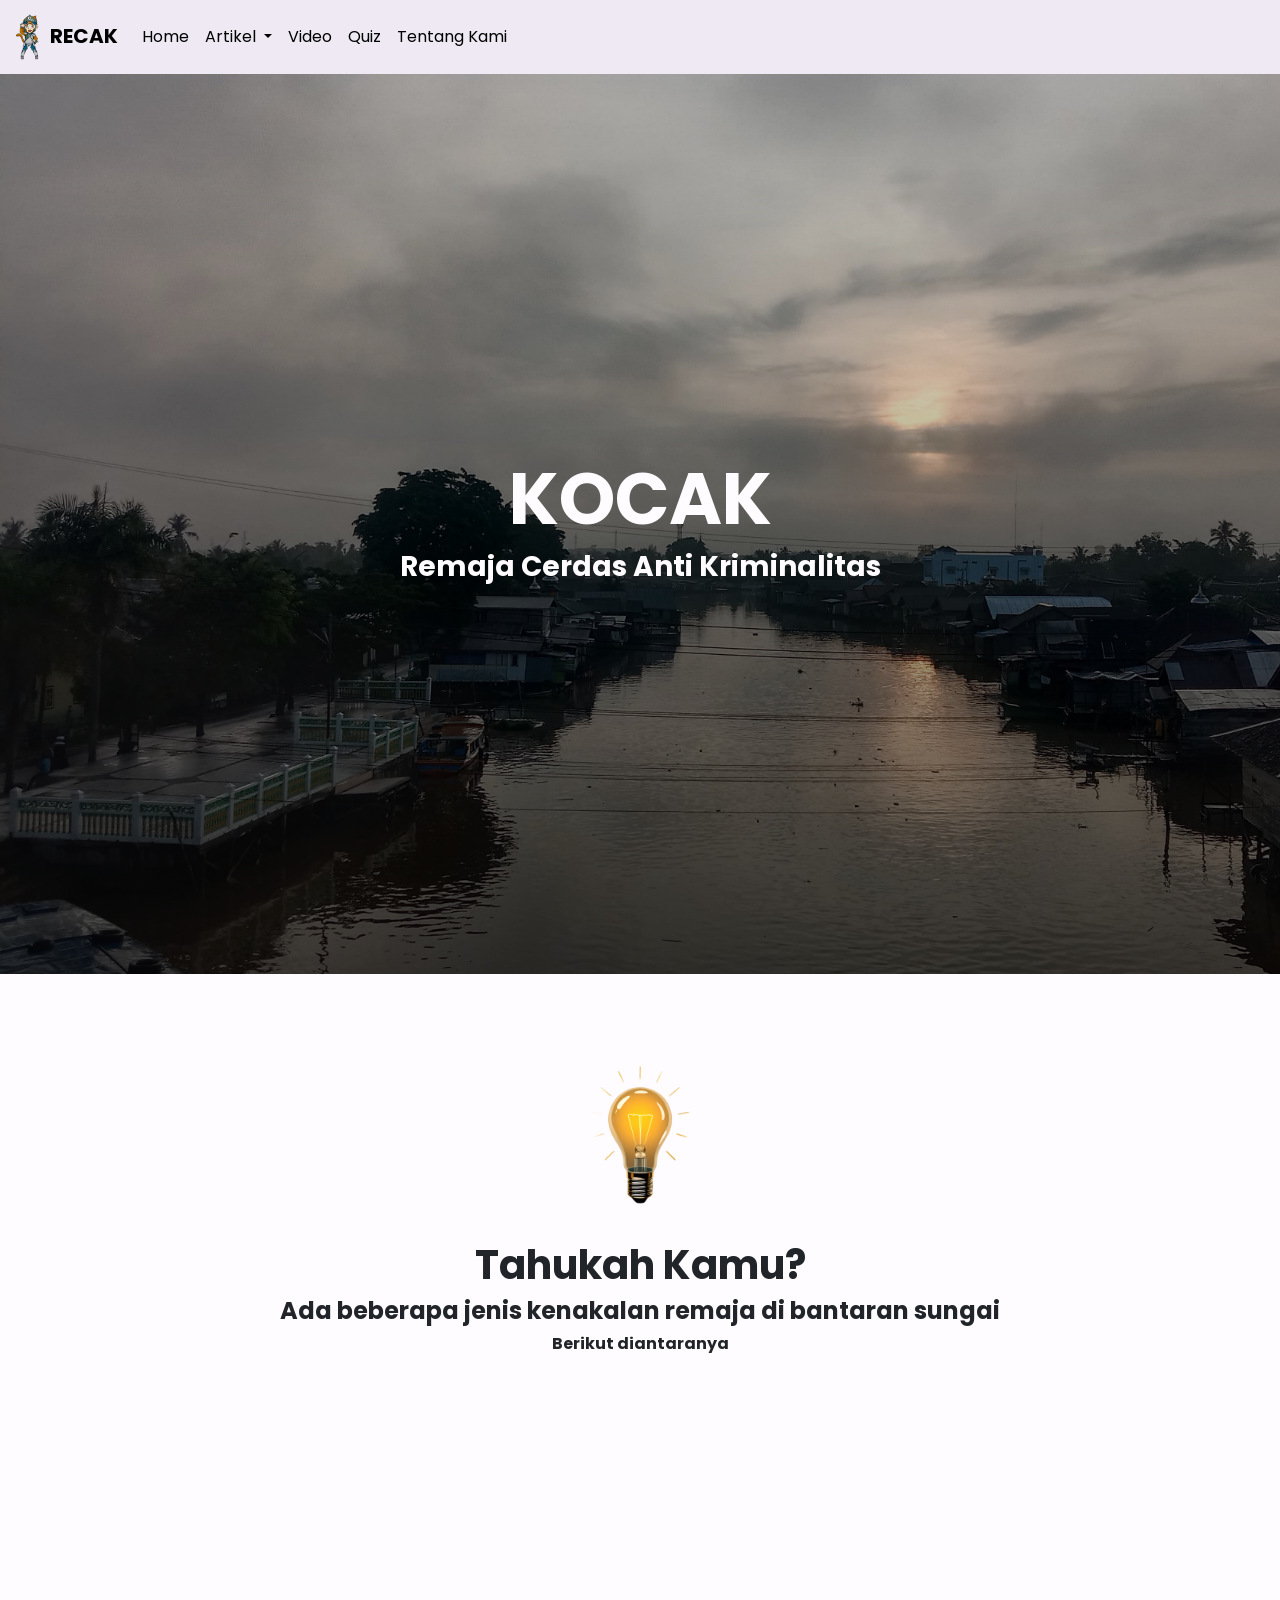
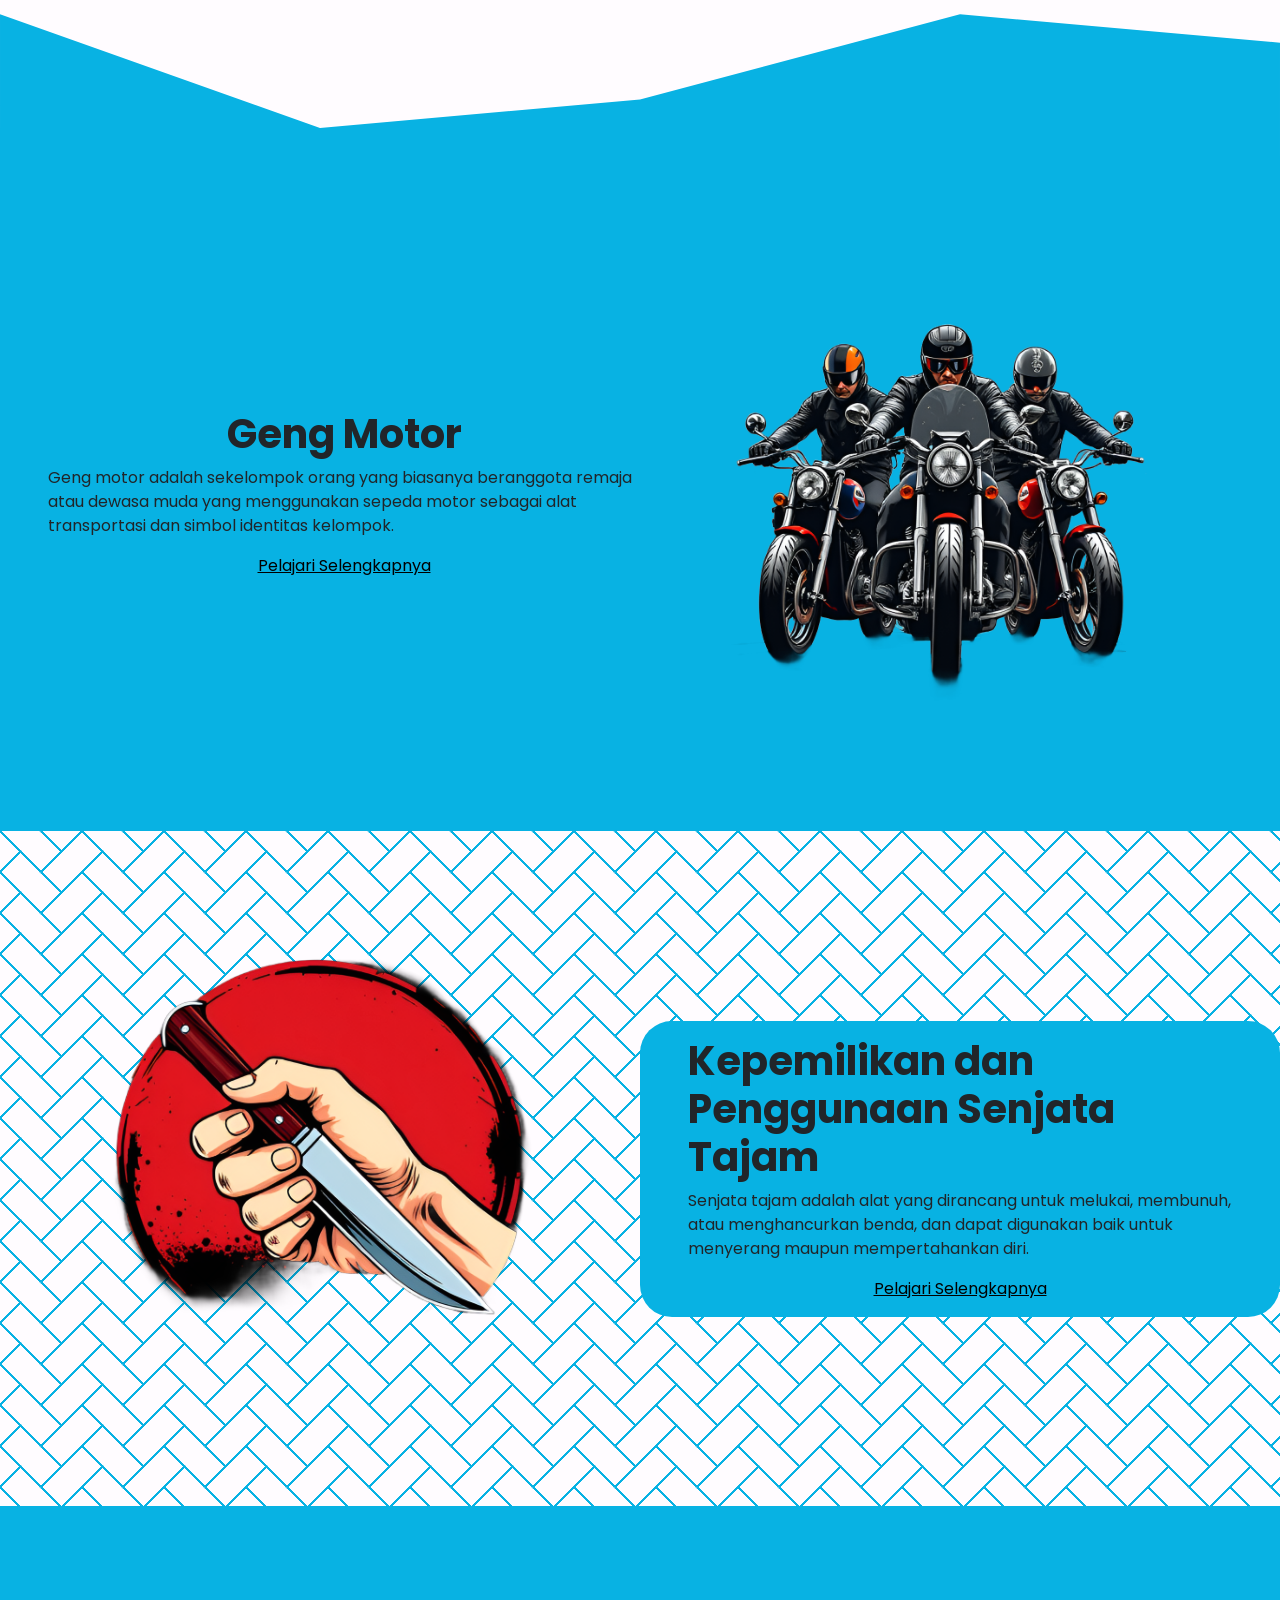
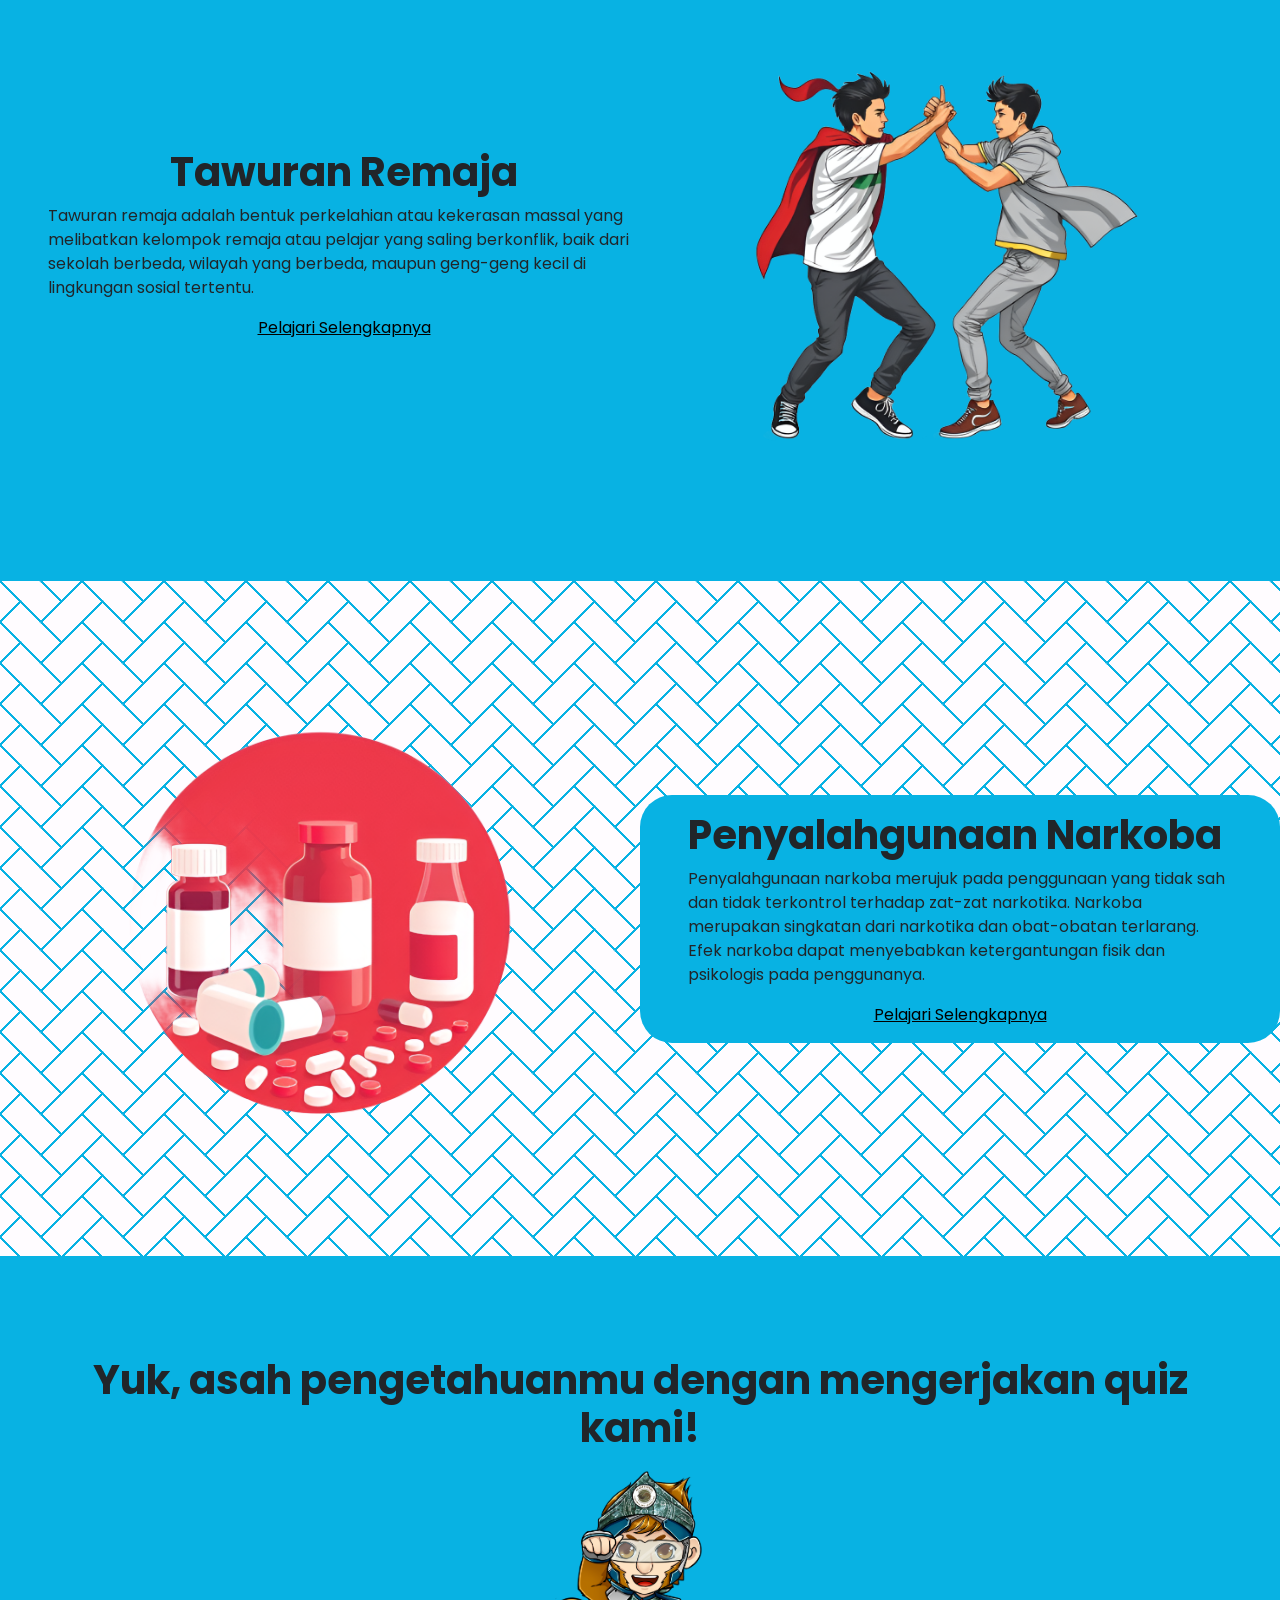
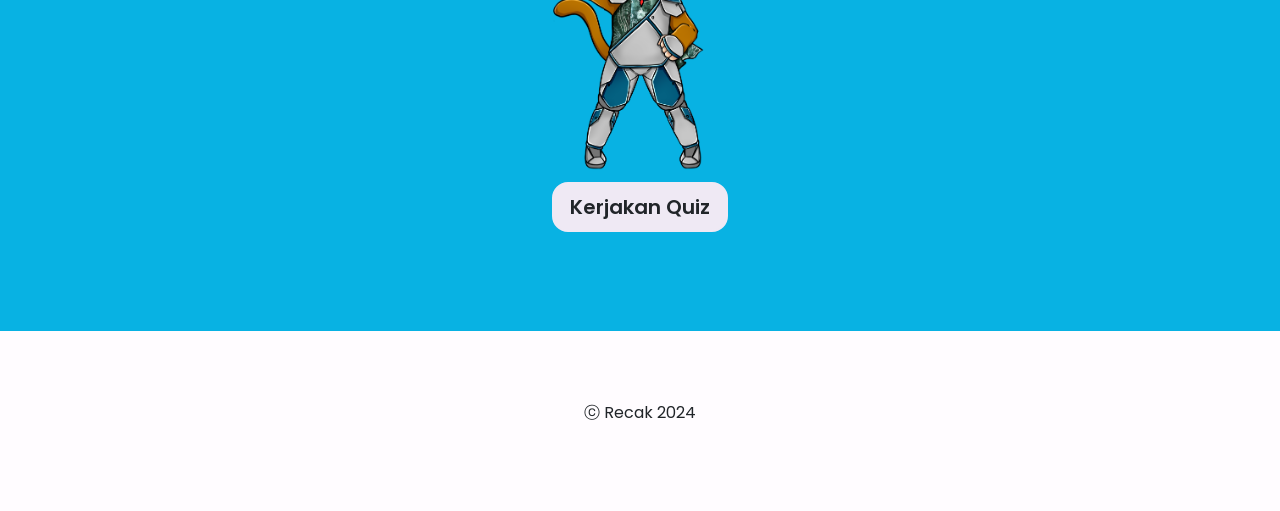
==== commit 1bc989d4: "Update index.html" ====
--- a/index.html
+++ b/index.html
@@ -75,7 +75,7 @@
     </nav>
     <header class="d-flex align-items-center justify-content-center px-5">
       <div class="d-flex flex-column align-items-center justify-content-center">
-        <h1 id="judul">RECAK</h1>
+        <h1 id="judul">KOCAK</h1>
         <h3 class="text-center">Remaja Cerdas Anti Kriminalitas</h3>
       </div>
     </header>
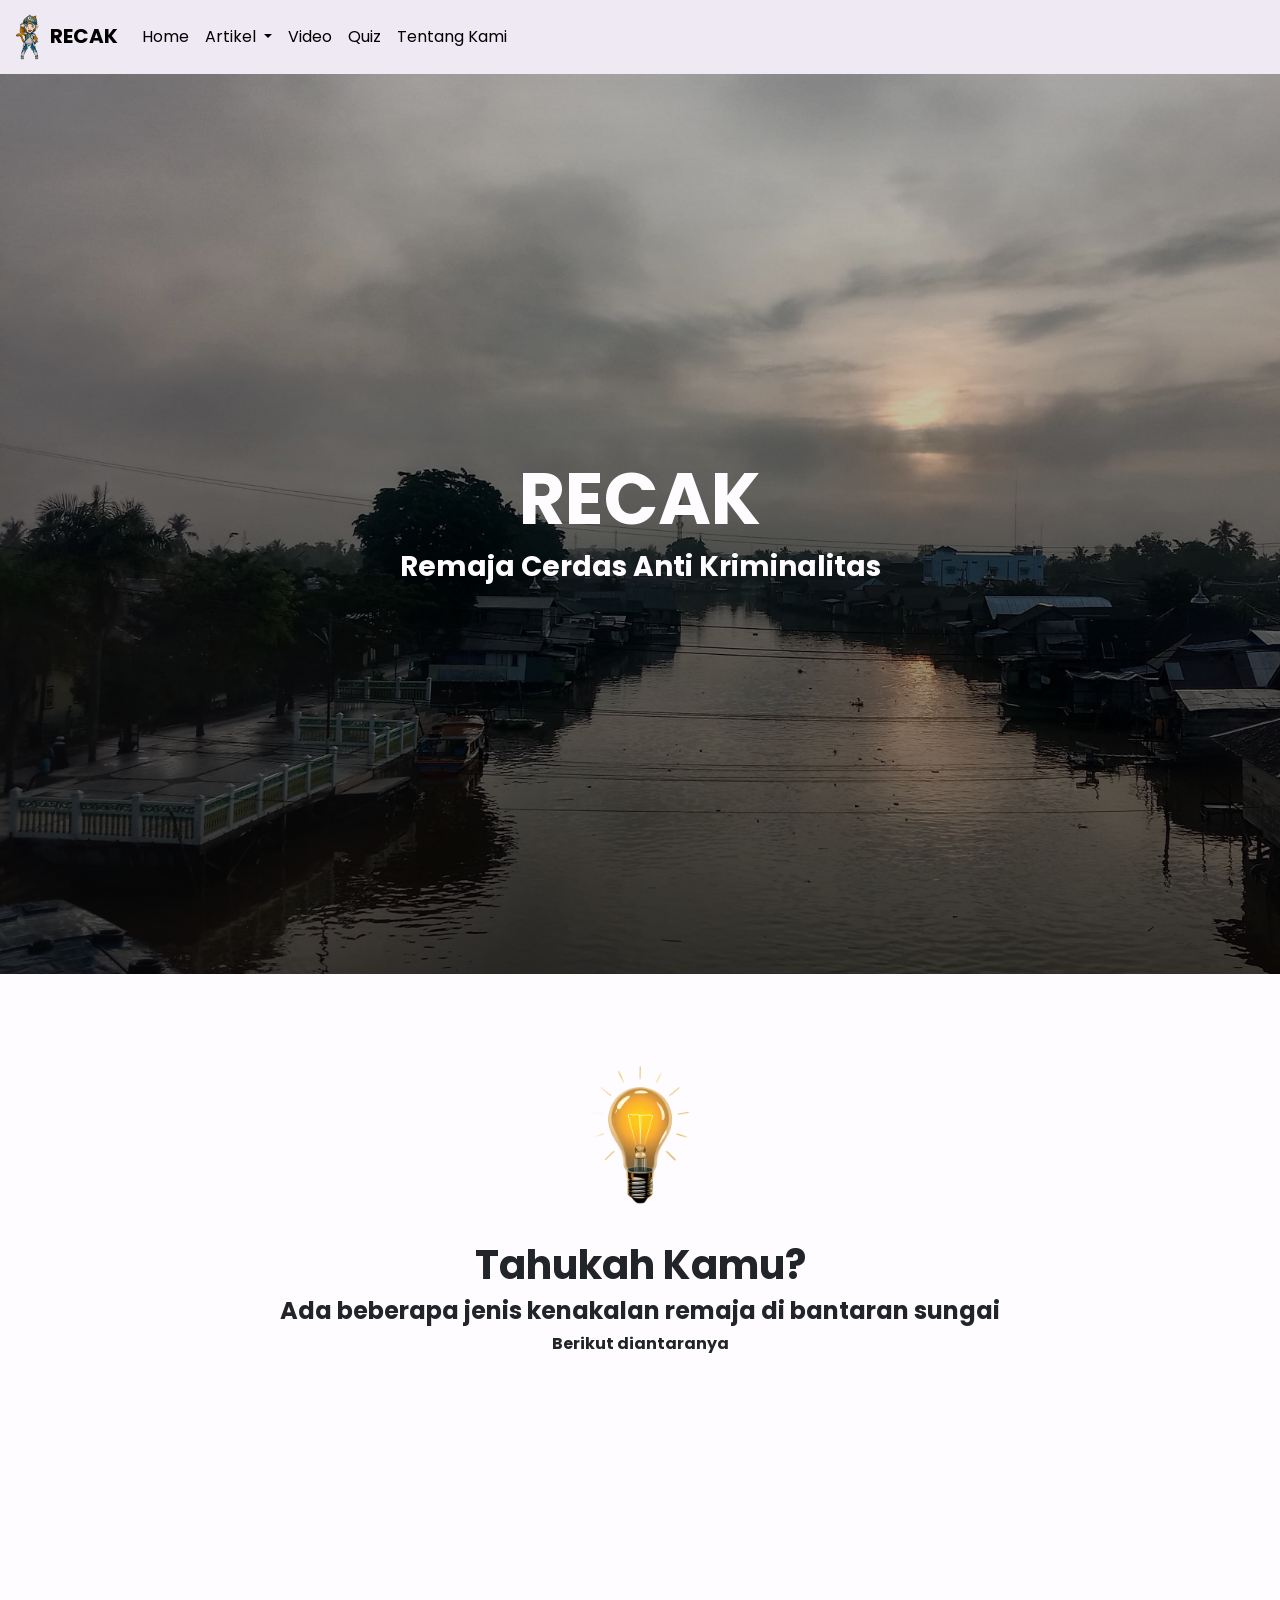
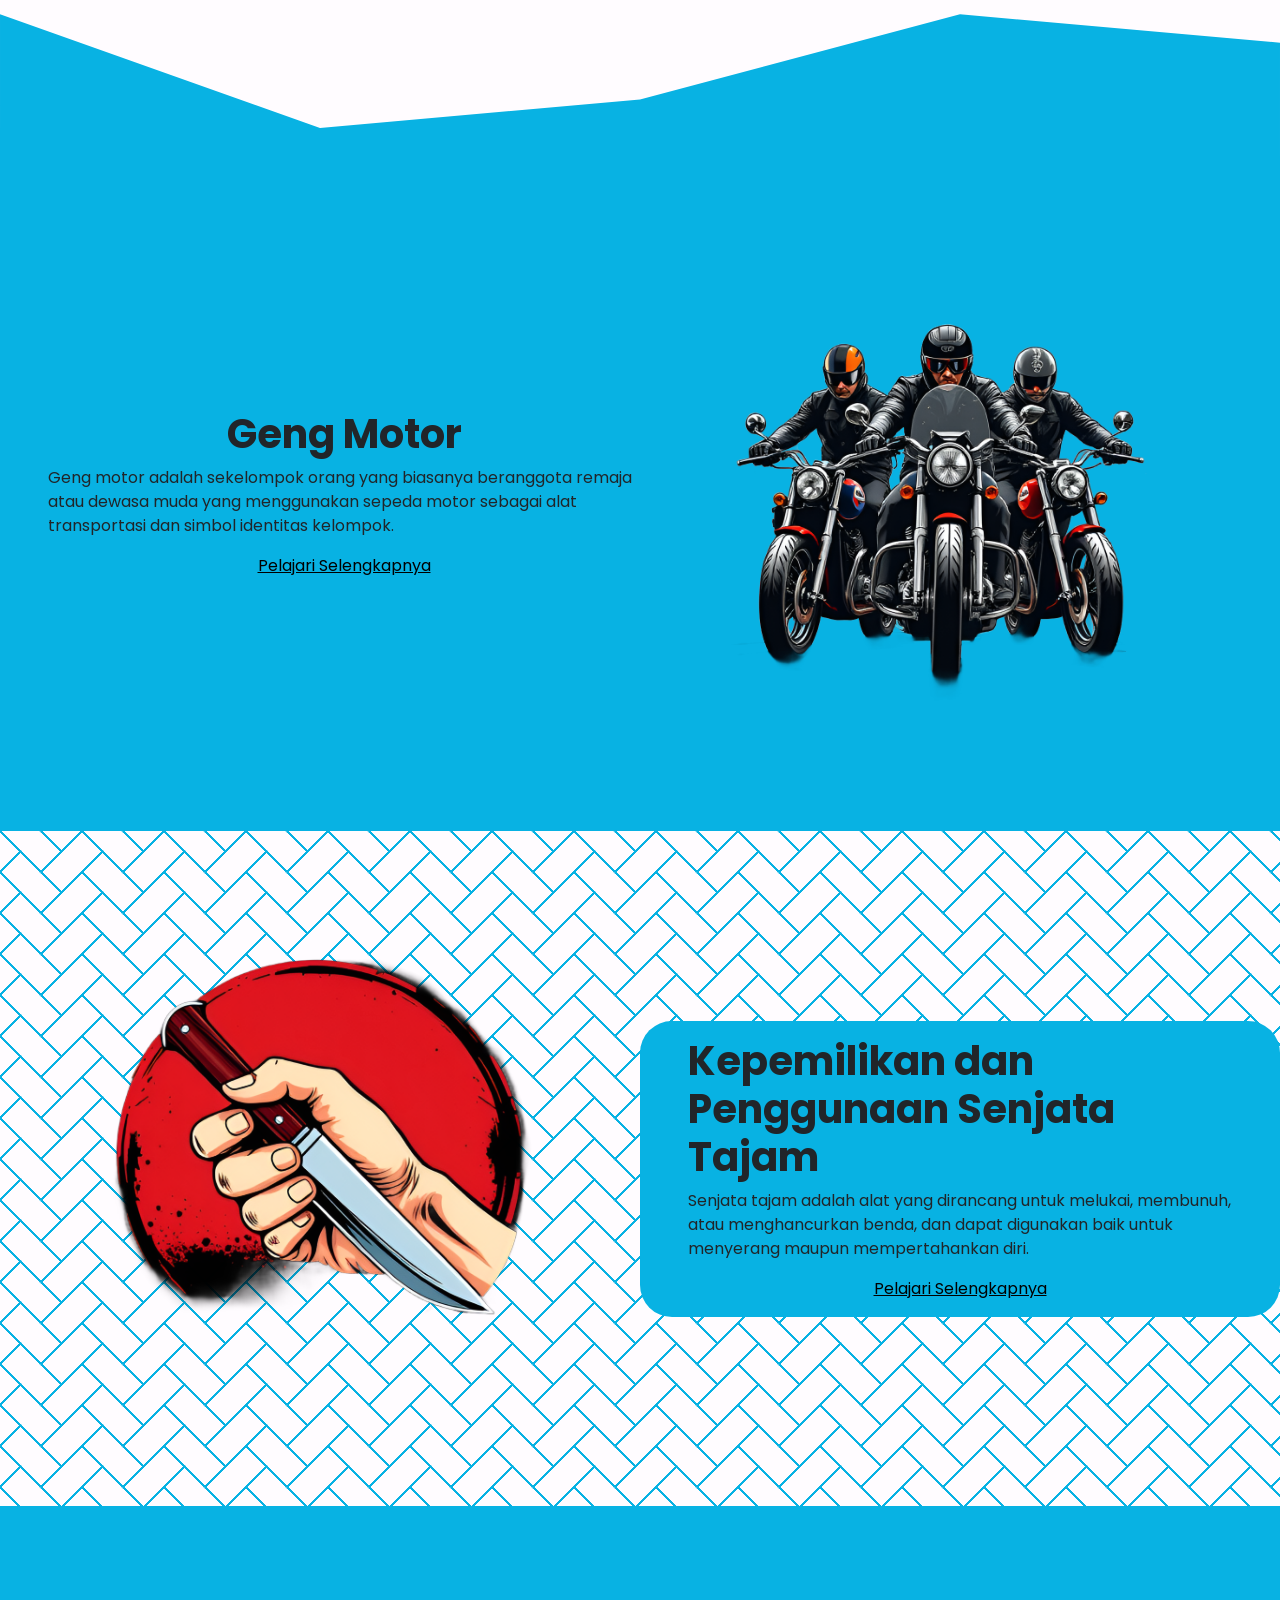
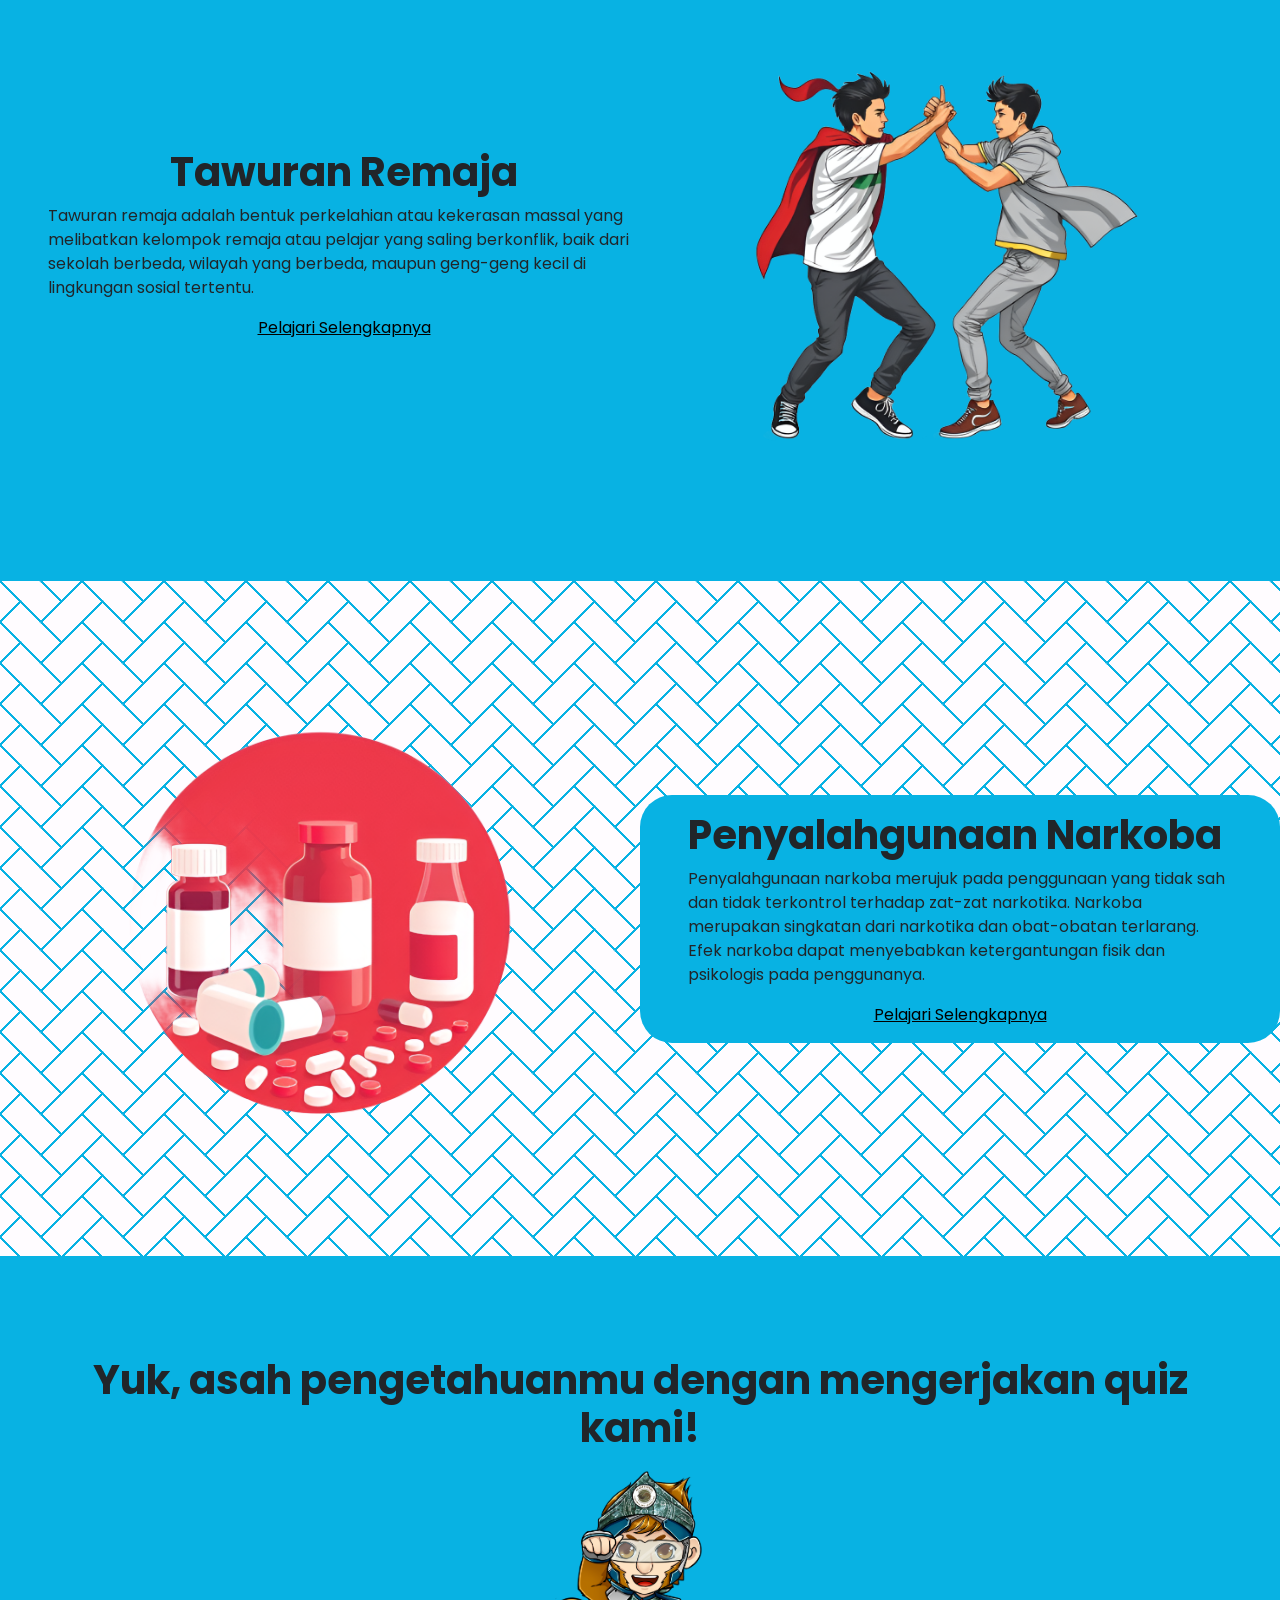
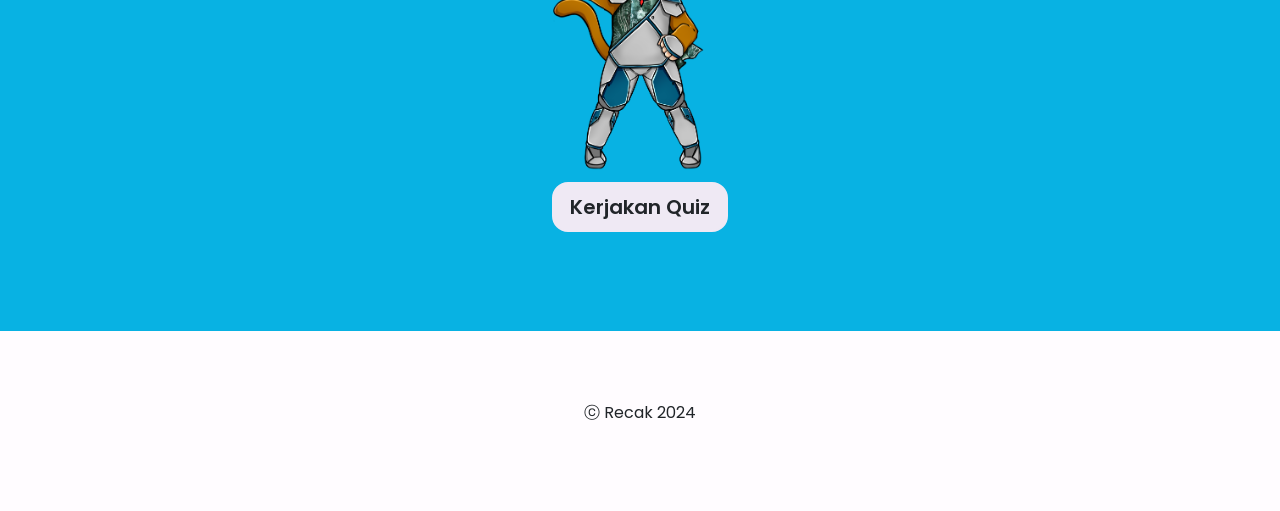
==== commit a13e4dbe: "Update index.html" ====
--- a/index.html
+++ b/index.html
@@ -75,7 +75,7 @@
     </nav>
     <header class="d-flex align-items-center justify-content-center px-5">
       <div class="d-flex flex-column align-items-center justify-content-center">
-        <h1 id="judul">KOCAK</h1>
+        <h1 id="judul">RECAK</h1>
         <h3 class="text-center">Remaja Cerdas Anti Kriminalitas</h3>
       </div>
     </header>
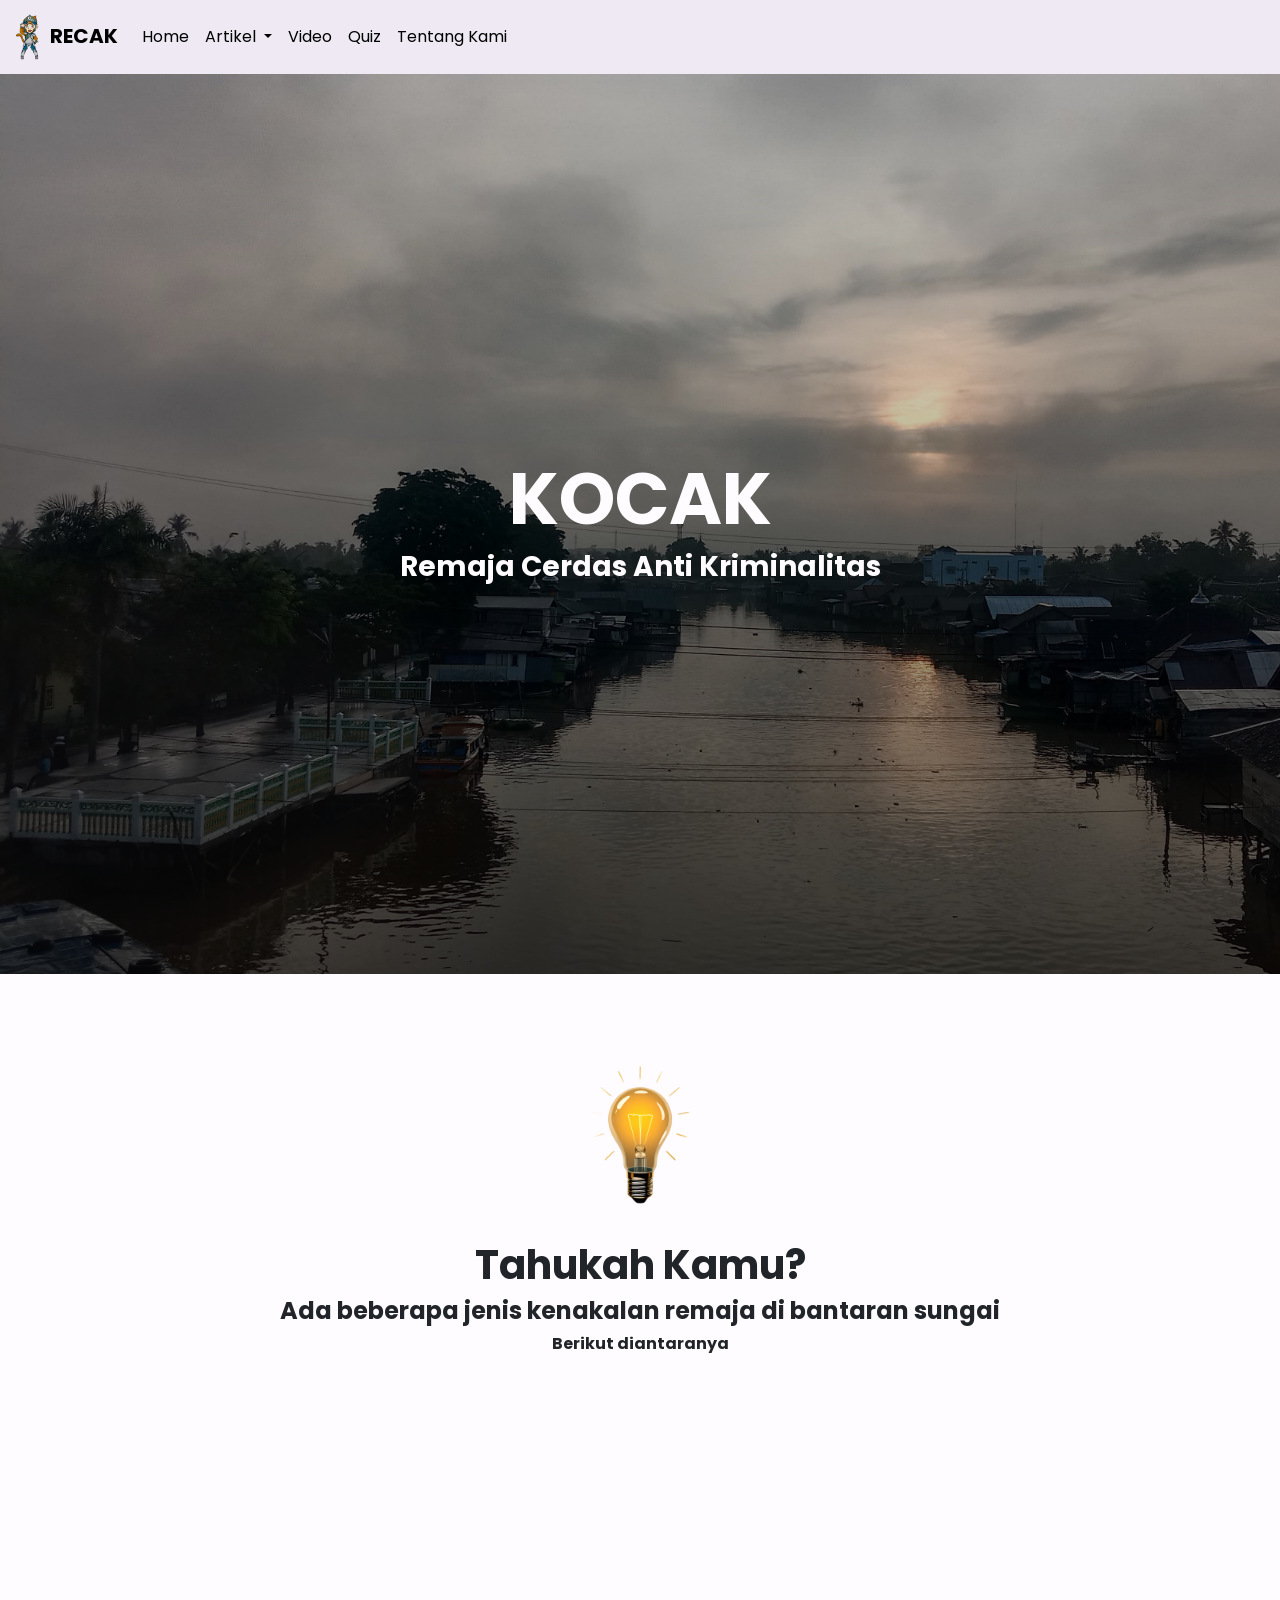
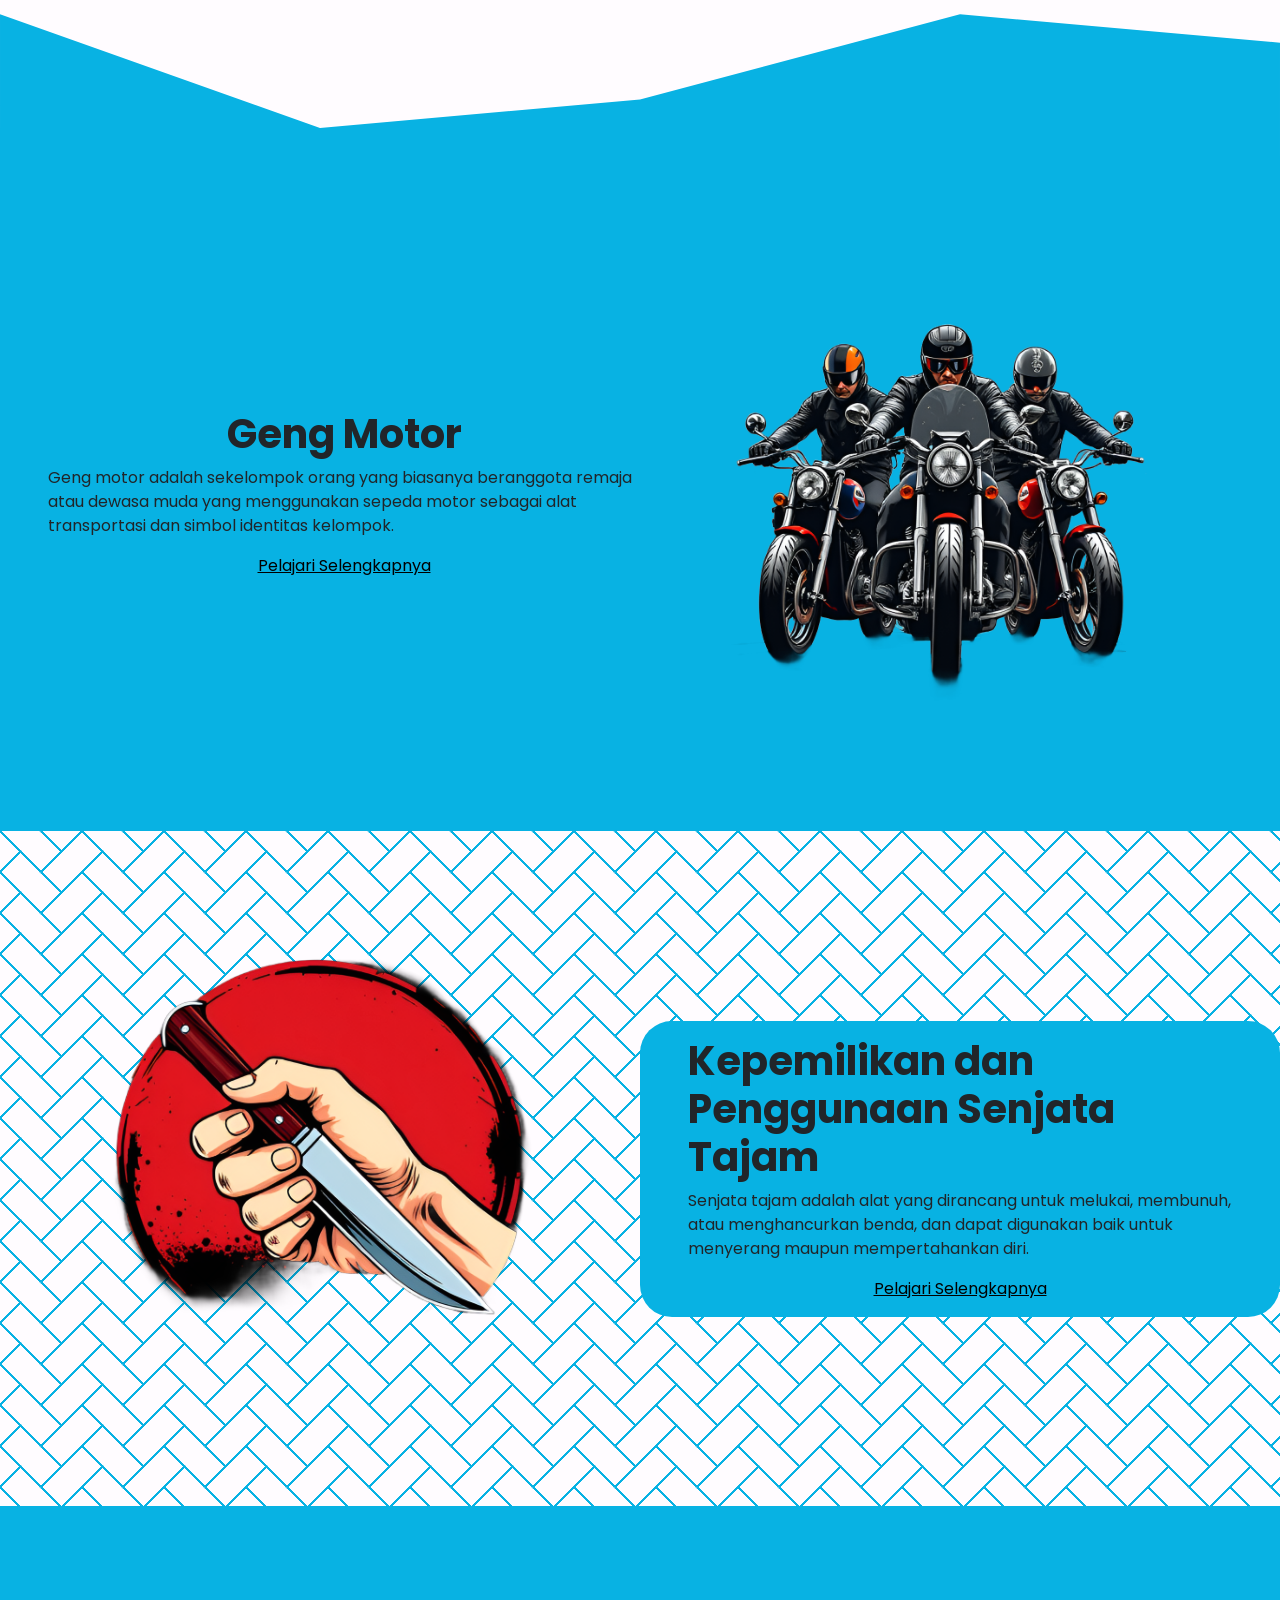
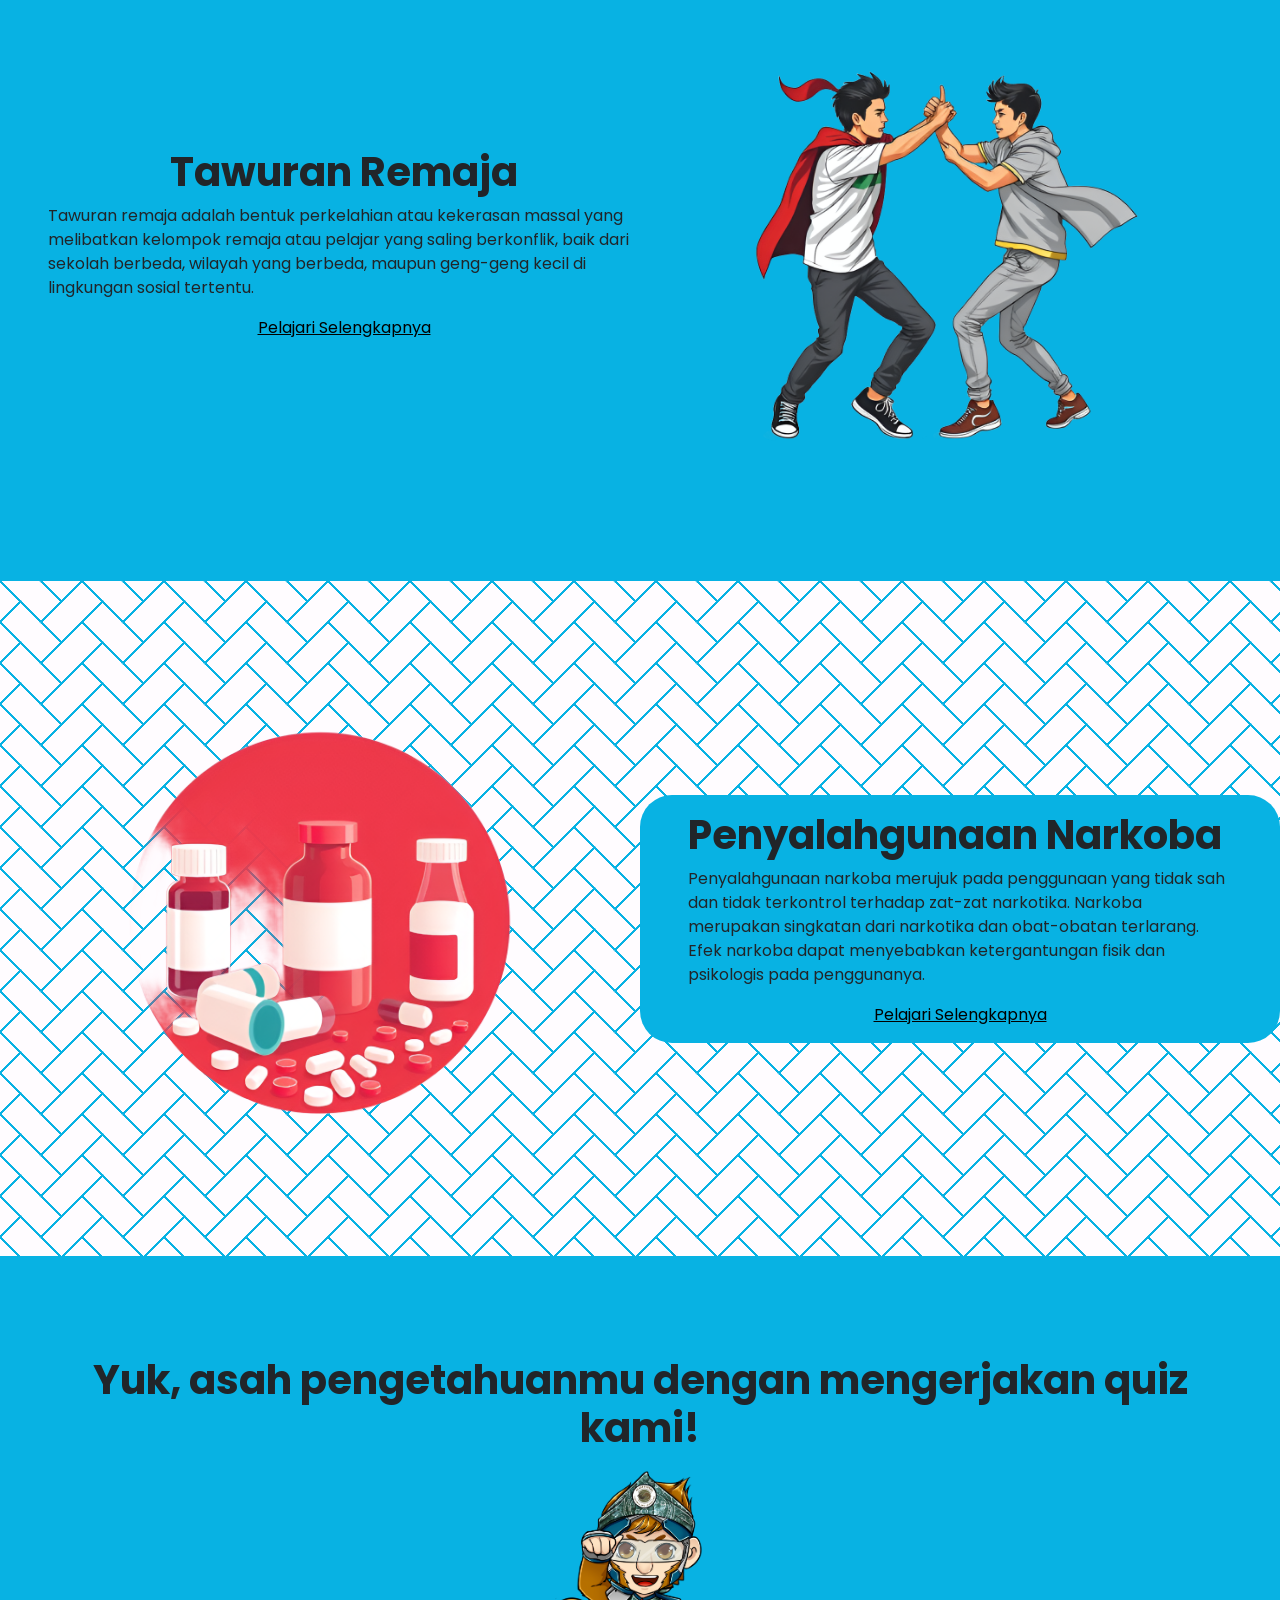
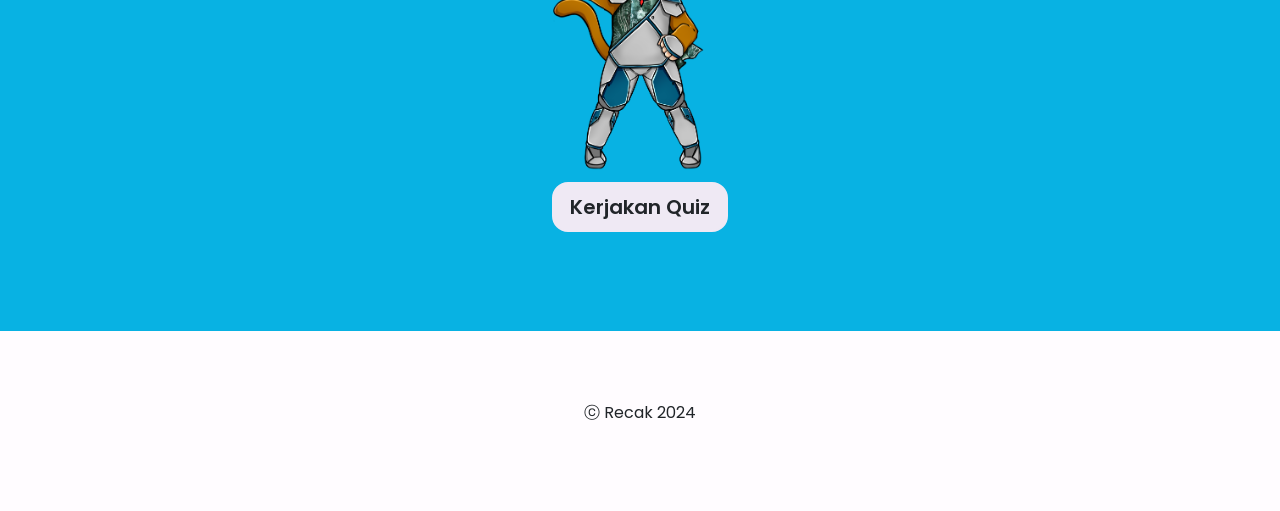
==== commit 986a8d91: "Update index.html" ====
--- a/index.html
+++ b/index.html
@@ -75,7 +75,7 @@
     </nav>
     <header class="d-flex align-items-center justify-content-center px-5">
       <div class="d-flex flex-column align-items-center justify-content-center">
-        <h1 id="judul">RECAK</h1>
+        <h1 id="judul">KOCAK</h1>
         <h3 class="text-center">Remaja Cerdas Anti Kriminalitas</h3>
       </div>
     </header>
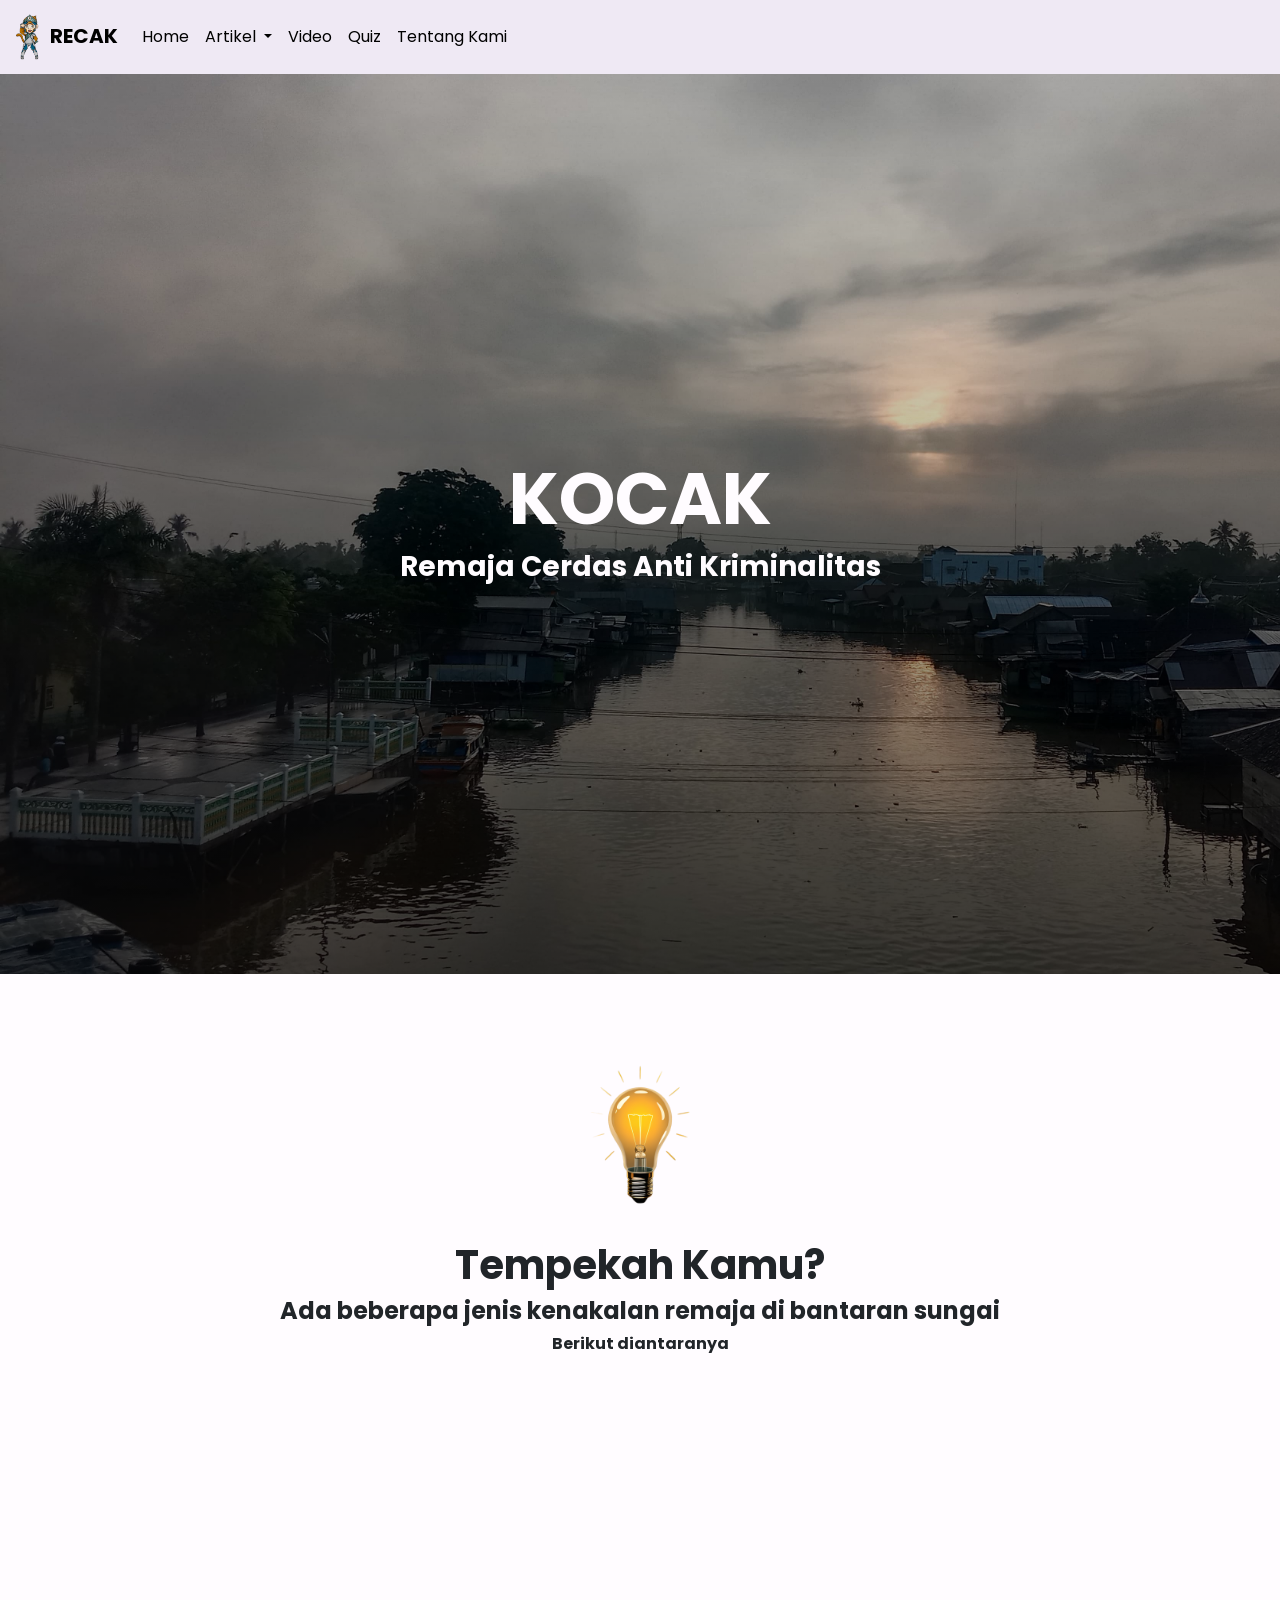
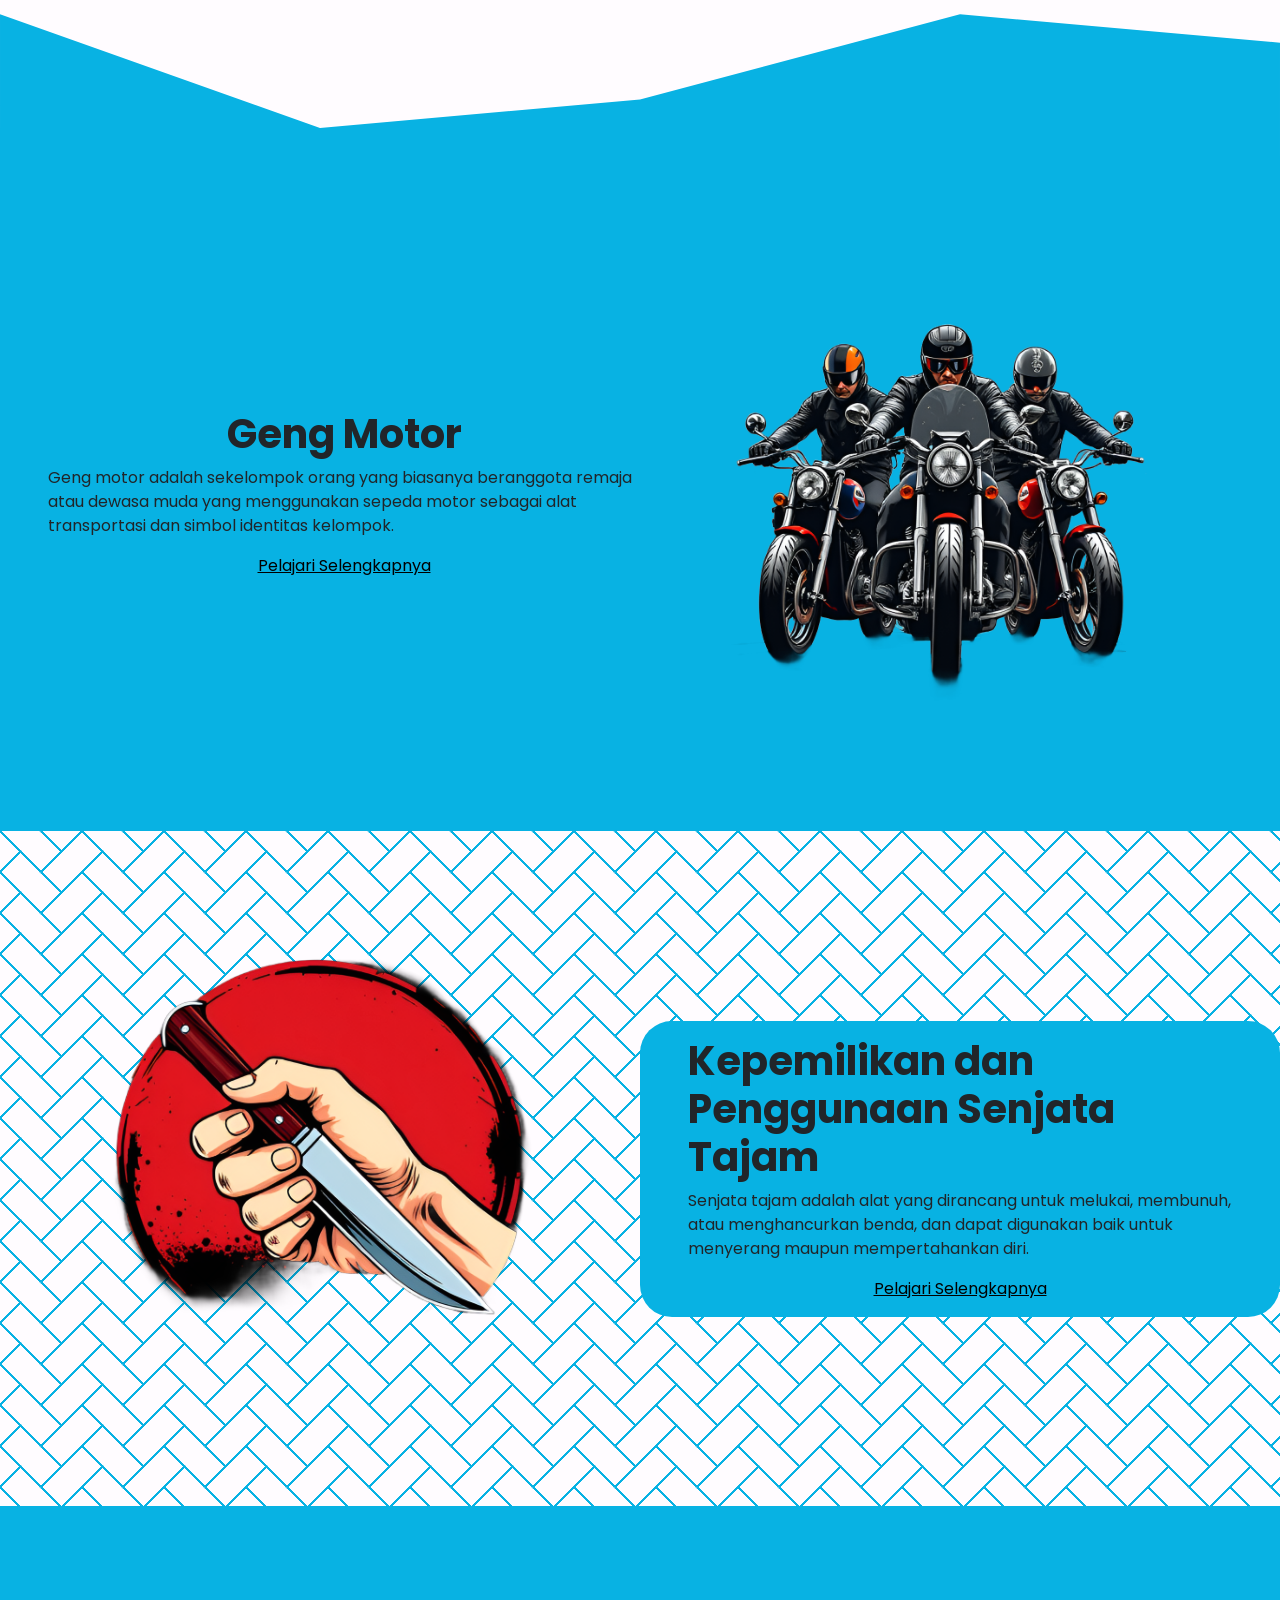
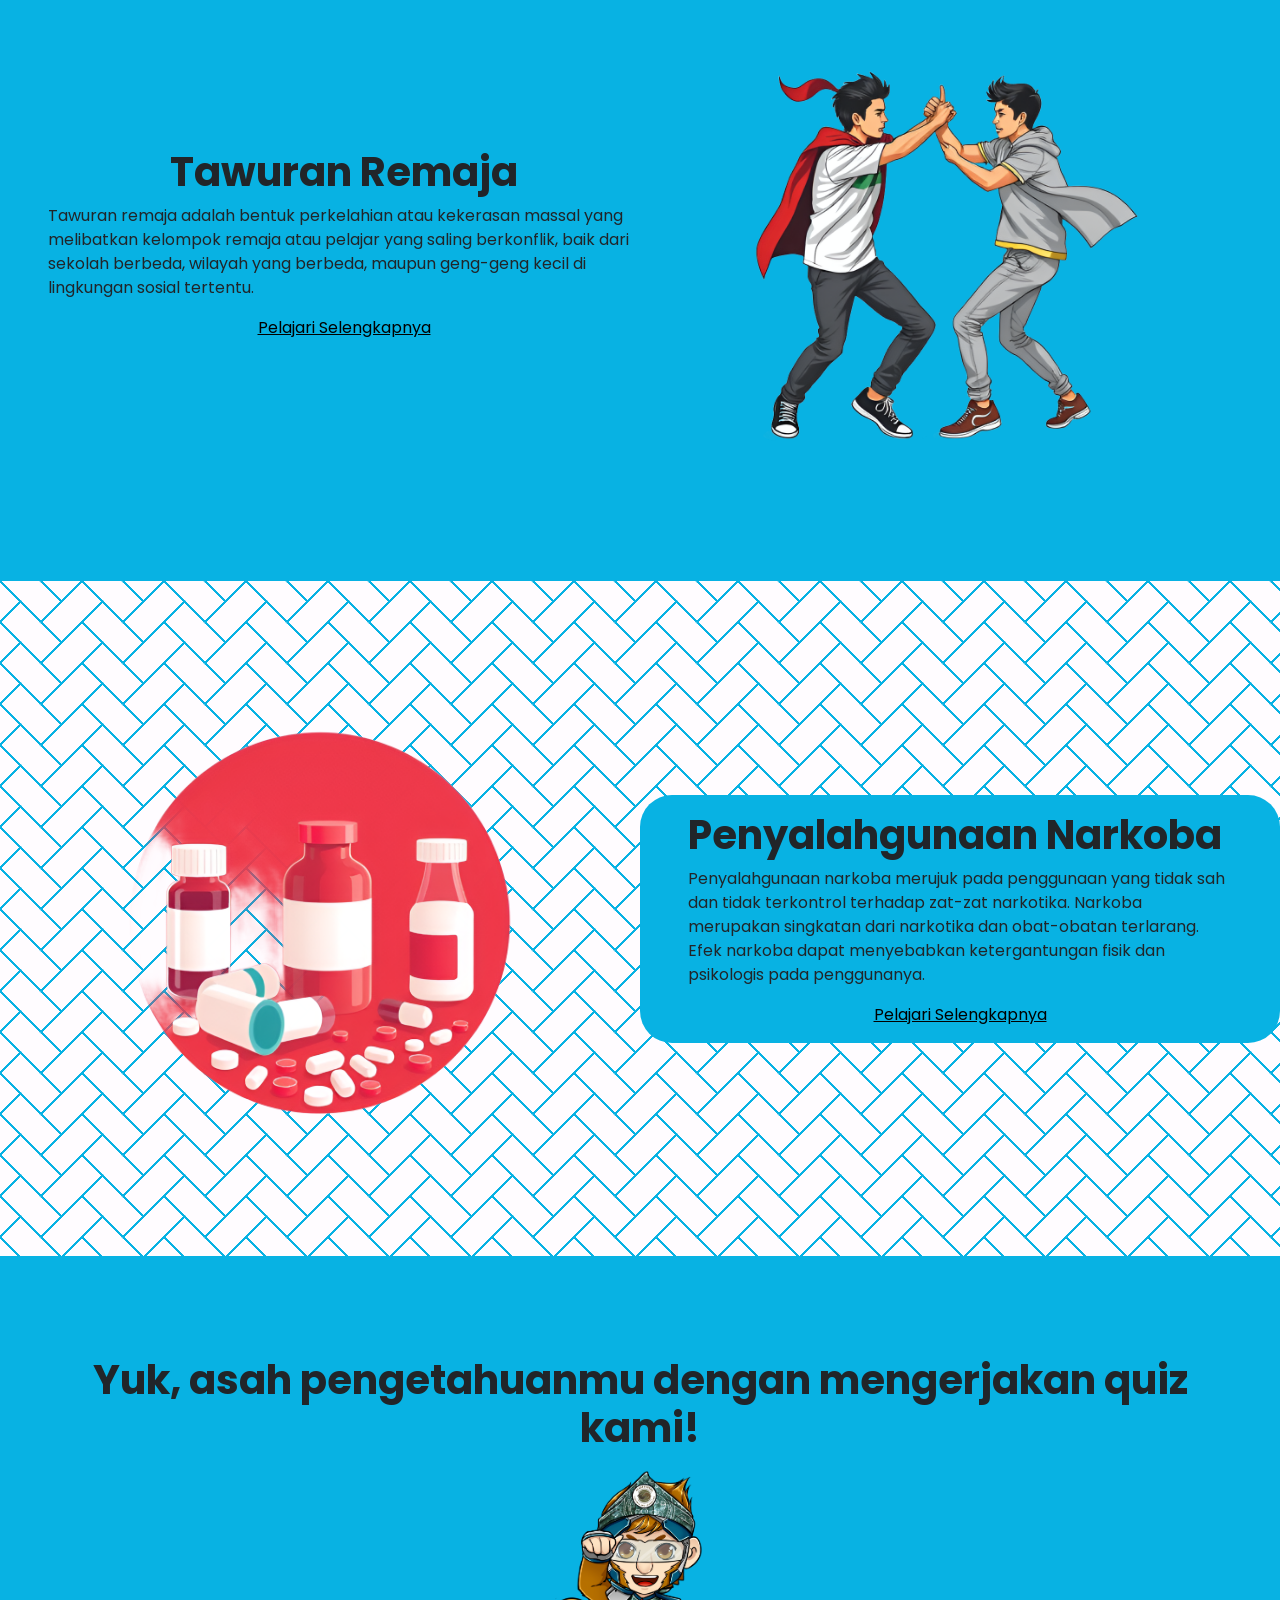
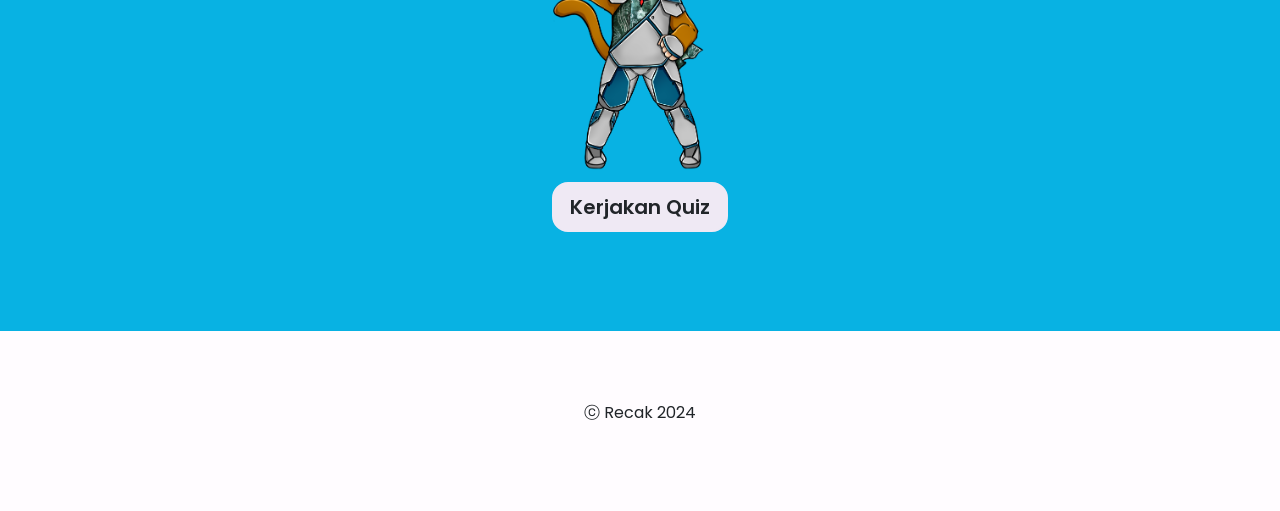
==== commit 71a6e7b4: "Update index.html" ====
--- a/index.html
+++ b/index.html
@@ -90,7 +90,7 @@
           src="images/light_bulb_vector_graphics_2864921810.png"
           id="lampu"
         />
-        <h1>Tahukah Kamu?</h1>
+        <h1>Tempekah Kamu?</h1>
         <h4 class="text-center">
           Ada beberapa jenis kenakalan remaja di bantaran sungai
         </h4>
